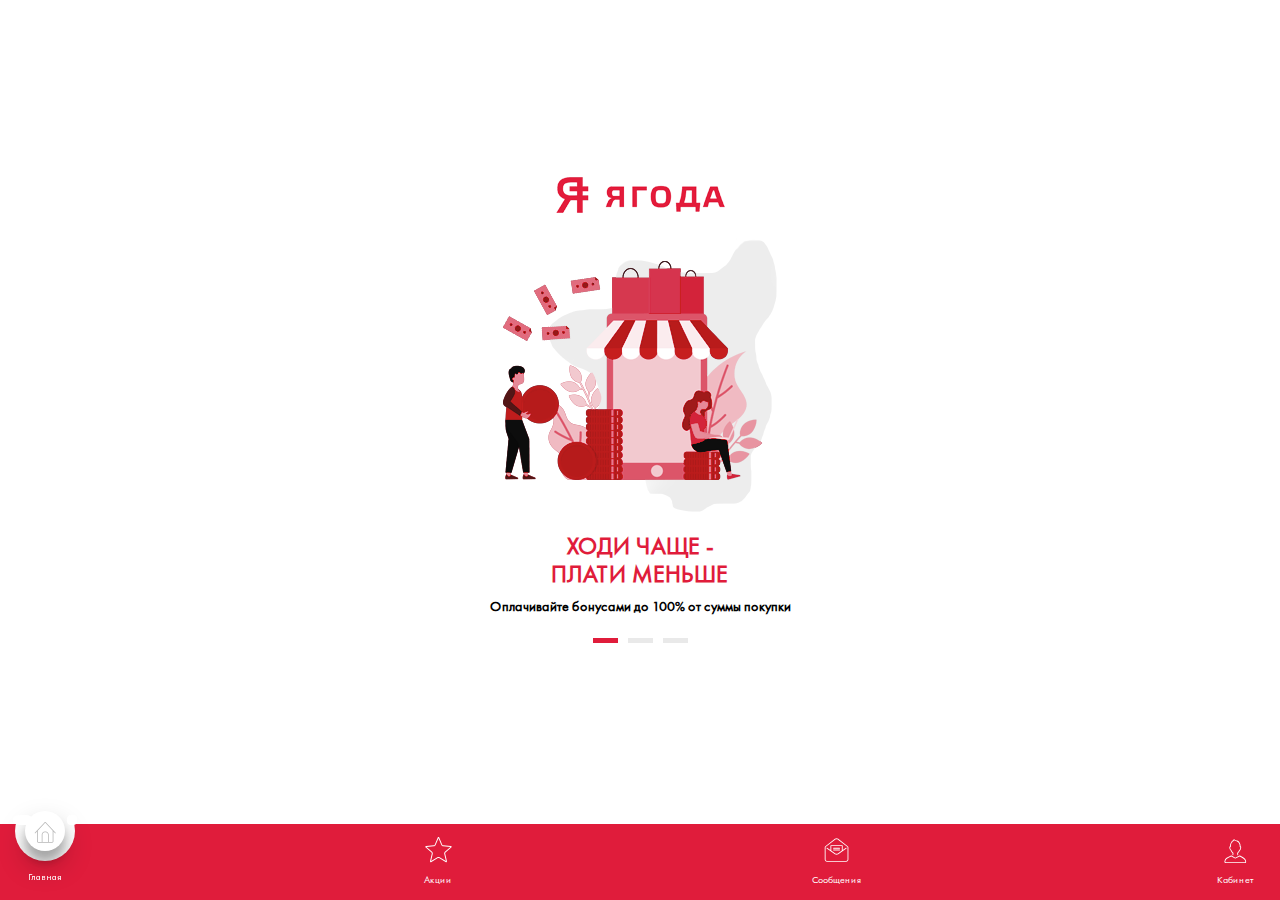
==== index.html @ 6a120810 "first" ====
<!DOCTYPE html>
<html xmlns="http://www.w3.org/1999/xhtml" xml:lang="en-us" lang="en-us">
    <head>
        <meta charset="utf-8">
        <title>Ягода</title>
        <meta content="IE=edge" http-equiv="x-ua-compatible">
        <meta content="width=device-width, initial-scale=1" name="viewport">
        <link href="css/normalize.css" type="text/css" rel="stylesheet" />  
        <!-- <link href="css/jquery.fancybox.min.css" type="text/css" rel="stylesheet" />  -->
        <!-- <link rel="stylesheet" href="css/animate.min.css"> -->
        <link type="text/css" rel="stylesheet" href="css/lightslider.min.css">
        <link href="styles.css" type="text/css" rel="stylesheet" /> 
        <link href="template_styles.css" type="text/css" rel="stylesheet" /> 
    </head>
    <body>
        <div class="wrapper">
            <div class="container">
                <!--Первые экраны-->
                <div class="first-screen">
                        <div class="logo">
                            <img src="images/logo.png" alt="">
                        </div>
                        <div class="first-screen__slider">
                            <ul id="lightSlider">
                                <li>
                                    <img src="images/back-first.png" alt="">
                                    <h3>Ходи чаще -<br>плати меньше</h3>
                                    <p>Оплачивайте бонусами до 100% от суммы покупки</p>
                                </li>
                                <li>
                                    <img src="images/back-second.png" alt="">
                                    <h3>Не имей 100 рублей, а имей 100 друзей</h3>
                                    <p>Рекомендуй Ягоду - получай бонусы</p>
                                </li>
                                <li>
                                    <img src="images/back-third.png" alt="">
                                    <h3>Будь в курсе</h3>
                                    <p>Узнавай о выгодных предложениях вовремя!</p>
                                    <a href="javascript:void(0);" class="btn">Включить уведомления</a>
                                </li>
                            </ul>
                        </div>
                </div>
                <!--Вход или регистрация-->
                <div class="intro">
                    <div class="logo">
                        <img src="images/logo.png" alt="">
                    </div>
                    <div class="main-pic">
                        <img src="images/background-main.png" alt="Ягода">
                    </div>
                    <div class="buttons">
                        <a href="javascript:void(0);" class="btn">Вход</a>
                        <a href="javascript:void(0);" class="btn btn--inverse btn-without-login">Продолжить без регистрации</a>
                    </div>
                </div>


                <div class="main-page">
                    <!--Главная-->
                    <div class="background"></div>
                    <!--Поиск-->
                    <div class="search">
                        <img src="temp/search.png" alt="">
                        <input type="text" placeholder="Поиск магазинов">
                    </div>
                    <!--Слайдер-->
                    <div class="slider">
                        <ul id="lightSlider2">
                            <li style="background: url('temp/slide.png'); background-size: cover; background-repeat: no-repeat;">
                                <h3>Заголовок слайда</h3>
                                <p>и небольшое описание и небольшое описание</p>
                            </li>
                            <li style="background: url('temp/slide.png'); background-size: cover; background-repeat: no-repeat;">
                                <h3>Заголовок слайда</h3>
                                <p>и небольшое описание и небольшое описание</p>
                            </li>
                            <li style="background: url('temp/slide.png'); background-size: cover; background-repeat: no-repeat;">
                                <h3>Заголовок слайда</h3>
                                <p>и небольшое описание и небольшое описание</p>
                            </li>
                            <li style="background: url('temp/slide.png'); background-size: cover; background-repeat: no-repeat;">
                                <h3>Заголовок слайда</h3>
                                <p>и небольшое описание и небольшое описание</p>
                            </li>
                            <li style="background: url('temp/slide.png'); background-size: cover; background-repeat: no-repeat;">
                                <h3>Заголовок слайда</h3>
                                <p>и небольшое описание и небольшое описание</p>
                            </li>
                            <li style="background: url('temp/slide.png'); background-size: cover; background-repeat: no-repeat;">
                                <h3>Заголовок слайда</h3>
                                <p>и небольшое описание и небольшое описание</p>
                            </li>
                        </ul>
                    </div>

                    <div class="links">
                        <ul>
                            <li class="active"><a href="">Все</a></li>
                            <li><a href="">Посещенные</a></li>
                        </ul>
                    </div>

                    <div class="content">
                        <div class="shop">
                            <div class="shop__wrap">
                                <div class="shop__left">
                                    <a href="" class="shop__logo">
                                        <img src="temp/samberi.png" alt="">
                                    </a>
                                    <div class="shop__bonus">
                                        <div class="shop__amount">
                                            <p><span>56</span> бонусов</p>
                                        </div>
                                    </div>
                                    <img src="images/top.png" alt="TOP" class="label">
                                </div>
                                <div class="shop__right">
                                    <div class="shop__discount">2,5%</div>
                                    <div class="shop__arrow"></div>
                                </div>
                            </div>
                            <!--Скрытое содержимое-->
                            <div class="shop__desc">
                                <p>Электроника, техника, IT</p>
                                <p>Повышенный кэшбек: до 20 окт. 2019<br>
                                Средний срок: начисляется 35 дней
                                </p>
                                <p>
                                    ДЛЯ ПОЛУЧЕНИЯ КЭШБЕКА:
                                    <br>
                                    - перейдите с карточкой партнера в интернет-магазине;<br>
                                    - совершите покупку и оплатите любым способом, доступным в магазине
                                </p>
                                <p>Отображение в истории кэшбека: в статусе "Ожидает" (около 1 часа после покупки).</p>
                                <a href="" class="shop__more">подробнее</a>
                            </div>
                        </div>
                        <div class="shop">
                            <div class="shop__wrap">
                                <div class="shop__left">
                                    <a href="" class="shop__logo">
                                        <img src="temp/samsung.png" alt="">
                                    </a>
                                    <div class="shop__bonus">
                                        <div class="shop__amount">
                                            <p><span>56</span> бонусов</p>
                                        </div>
                                    </div>
                                </div>
                                <div class="shop__right">
                                    <div class="shop__discount">7,2%</div>
                                    <div class="shop__arrow"></div>
                                </div>
                            </div>
                            <!--Скрытое содержимое-->
                            <div class="shop__desc">
                                <p>Электроника, техника, IT</p>
                                <p>Повышенный кэшбек: до 20 окт. 2019<br>
                                Средний срок: начисляется 35 дней
                                </p>
                                <p>
                                    ДЛЯ ПОЛУЧЕНИЯ КЭШБЕКА:
                                    <br>
                                    - перейдите с карточкой партнера в интернет-магазине;<br>
                                    - совершите покупку и оплатите любым способом, доступным в магазине
                                </p>
                                <p>Отображение в истории кэшбека: в статусе "Ожидает" (около 1 часа после покупки).</p>
                                <a href="" class="shop__more">подробнее</a>
                            </div>
                        </div>
                        <div class="shop">
                            <div class="shop__wrap">
                                <div class="shop__left">
                                    <a href="" class="shop__logo">
                                        <img src="temp/hookan.png" alt="">
                                    </a>
                                    <div class="shop__bonus">
                                        <div class="shop__amount">
                                            <p><span>56</span> бонусов</p>
                                        </div>
                                    </div>
                                </div>
                                <div class="shop__right">
                                    <div class="shop__discount">3,1%</div>
                                    <div class="shop__arrow"></div>
                                </div>
                            </div>
                            <!--Скрытое содержимое-->
                            <div class="shop__desc">
                                <p>Электроника, техника, IT</p>
                                <p>Повышенный кэшбек: до 20 окт. 2019<br>
                                Средний срок: начисляется 35 дней
                                </p>
                                <p>
                                    ДЛЯ ПОЛУЧЕНИЯ КЭШБЕКА:
                                    <br>
                                    - перейдите с карточкой партнера в интернет-магазине;<br>
                                    - совершите покупку и оплатите любым способом, доступным в магазине
                                </p>
                                <p>Отображение в истории кэшбека: в статусе "Ожидает" (около 1 часа после покупки).</p>
                                <a href="" class="shop__more">подробнее</a>
                            </div>
                        </div>
                        <div class="shop">
                            <div class="shop__wrap">
                                <div class="shop__left">
                                    <a href="" class="shop__logo">
                                        <img src="temp/zhuravlev.png" alt="">
                                    </a>
                                    <div class="shop__bonus">
                                        <div class="shop__amount">
                                            <p><span>56</span> бонусов</p>
                                        </div>
                                    </div>
                                </div>
                                <div class="shop__right">
                                    <div class="shop__discount">3,1%</div>
                                    <div class="shop__arrow"></div>
                                </div>
                            </div>
                            <!--Скрытое содержимое-->
                            <div class="shop__desc">
                                <p>Электроника, техника, IT</p>
                                <p>Повышенный кэшбек: до 20 окт. 2019<br>
                                Средний срок: начисляется 35 дней
                                </p>
                                <p>
                                    ДЛЯ ПОЛУЧЕНИЯ КЭШБЕКА:
                                    <br>
                                    - перейдите с карточкой партнера в интернет-магазине;<br>
                                    - совершите покупку и оплатите любым способом, доступным в магазине
                                </p>
                                <p>Отображение в истории кэшбека: в статусе "Ожидает" (около 1 часа после покупки).</p>
                                <a href="" class="shop__more">подробнее</a>
                            </div>
                        </div>
                        <div class="shop">
                            <div class="shop__wrap">
                                <div class="shop__left">
                                    <a href="" class="shop__logo">
                                        <img src="temp/lamoda.png" alt="">
                                    </a>
                                    <div class="shop__bonus">
                                        <div class="shop__amount">
                                            <p><span>56</span> бонусов</p>
                                        </div>
                                    </div>
                                </div>
                                <div class="shop__right">
                                    <div class="shop__discount">4,5%</div>
                                    <div class="shop__arrow"></div>
                                </div>
                            </div>
                            <!--Скрытое содержимое-->
                            <div class="shop__desc">
                                <p>Электроника, техника, IT</p>
                                <p>Повышенный кэшбек: до 20 окт. 2019<br>
                                Средний срок: начисляется 35 дней
                                </p>
                                <p>
                                    ДЛЯ ПОЛУЧЕНИЯ КЭШБЕКА:
                                    <br>
                                    - перейдите с карточкой партнера в интернет-магазине;<br>
                                    - совершите покупку и оплатите любым способом, доступным в магазине
                                </p>
                                <p>Отображение в истории кэшбека: в статусе "Ожидает" (около 1 часа после покупки).</p>
                                <a href="" class="shop__more">подробнее</a>
                            </div>
                        </div>
                        
                    </div>
                </div>
                


                <!--Меню-->
                <div class="menu">
                    <ul>
                        <li class="active">
                            <a href="index.html">
                                <svg class="menu__icon fil1" viewBox="-50 165 320 320">
                                        <style type="text/css">
                                            .fil0 {fill:#fff;}
                                            .fil1 {fill:#b7b7b7;}
                                        </style>
                                        <g>
                                            <path d="M191.74 321.45l0 116.71c0,2.3 -1.87,4.17 -4.16,4.17l-37.52 0 0 -79.2c0,-18.38 -14.96,-33.35 -33.35,-33.35l-8.33 0c-18.39,0 -33.35,14.97 -33.35,33.35l0 79.2 -37.51 0c-2.3,0 -4.17,-1.87 -4.17,-4.17l0 -116.71 -0.27 0 76.85 -82.76c1.42,-1.53 3.81,-1.53 5.23,0l76.85 82.76 -0.27 0zm-50.02 120.88l-58.35 0 0 -79.2c0,-13.79 11.22,-25.01 25.01,-25.01l8.33 0c13.8,0 25.01,11.22 25.01,25.01l0 79.2zm82.26 -98.71l-102.71 -110.6c-4.61,-4.97 -12.83,-4.97 -17.45,0l-102.7 110.6c-1.57,1.69 -1.47,4.33 0.21,5.89 1.69,1.57 4.33,1.47 5.89,-0.21l17.79 -19.16 0 108.02c0,6.9 5.61,12.51 12.51,12.51l150.06 0c6.89,0 12.5,-5.61 12.5,-12.51l0 -108.02 17.79 19.16c0.82,0.88 1.94,1.33 3.05,1.33 1.02,0 2.04,-0.37 2.84,-1.12 1.69,-1.56 1.78,-4.2 0.22,-5.89z"/>
                                        </g>
                                </svg>
                                <span>Главная</span>
                            </a>
                        </li>
                        <li>
                            <a href="actions.html">
                                <svg class="menu__icon fil0" viewBox="165 165 340 340">
                                    <style type="text/css">
                                        .fil0 {fill:#fff;}
                                        .fil1 {fill:#b7b7b7;}
                                    </style>
                                    <g>
                                        <path d="M237.32 317.5l47.5 41.01c4.61,3.97 7.13,11.74 5.74,17.67l-14.33 61.09 53.68 -32.5c5.07,-3.07 13.51,-3.07 18.58,0l53.68 32.5 -14.33 -61.09c-1.39,-5.93 1.13,-13.7 5.74,-17.67l47.5 -41.01 -62.53 -5.25c-6.07,-0.51 -12.67,-5.31 -15.03,-10.92l-24.32 -57.85 -24.32 57.85c-2.36,5.61 -8.96,10.41 -15.03,10.92l-62.53 5.25zm167.15 129.39c-1.67,0 -3.44,-0.56 -5.27,-1.67l-55.03 -33.32c-2.47,-1.5 -7.47,-1.5 -9.94,0l-55.03 33.32c-4.08,2.47 -8.1,2.08 -10.3,-0.69 -1.03,-1.31 -2.07,-3.69 -1.15,-7.62l14.69 -62.64c0.7,-2.96 -0.77,-7.47 -3.07,-9.46l-48.69 -42.03c-4.25,-3.66 -3.69,-7.16 -3.26,-8.5 0.43,-1.33 2.04,-4.48 7.63,-4.96l64.1 -5.38c3.03,-0.26 6.87,-3.04 8.05,-5.85l24.93 -59.3c2.17,-5.16 5.67,-5.72 7.07,-5.72 1.4,0 4.9,0.56 7.07,5.72l24.93 59.3c1.18,2.81 5.02,5.59 8.05,5.85l64.1 5.38c5.58,0.48 7.2,3.63 7.63,4.96 0.43,1.34 0.99,4.84 -3.26,8.5l-48.69 42.03c-2.3,1.99 -3.77,6.5 -3.07,9.47l14.68 62.63c0.93,3.93 -0.11,6.31 -1.15,7.62 -1.21,1.52 -2.99,2.36 -5.02,2.36z"/>
                                    </g>
                                </svg>
                                <span>Акции</span>
                            </a>
                        </li>
                        <li>
                            <a href="messages.html">
                                <svg class="menu__icon fil0" viewBox="380 140 380 380">
                                    <style type="text/css">
                                        .fil0 {fill:#fff;}
                                        .fil1 {fill:#b7b7b7;}
                                    </style>
                                    <g>
                                        <path d="M577.28 372.09c-6.2,4.23 -16.66,4.22 -22.85,0l-39.24 -26.75c0.37,-0.62 0.64,-1.32 0.64,-2.09l0 -41.69 100.04 0 0 41.69c0,0.77 0.27,1.47 0.65,2.09l-39.24 26.75zm77.93 -53.13l-31 21.14 0 -42.71c0,-2.3 -1.86,-4.16 -4.17,-4.16l-108.38 0c-2.3,0 -4.16,1.86 -4.16,4.16l0 42.71 -31 -21.14c-1.9,-1.29 -4.5,-0.81 -5.79,1.1 -1.3,1.9 -0.81,4.49 1.09,5.79l77.93 53.13c4.52,3.09 10.32,4.62 16.12,4.62 5.81,0 11.6,-1.54 16.13,-4.62l77.92 -53.13c1.91,-1.3 2.4,-3.89 1.1,-5.79 -1.29,-1.91 -3.88,-2.39 -5.79,-1.1zm14.85 111.82c0,6.9 -5.61,12.51 -12.5,12.51l-183.41 0c-6.9,0 -12.51,-5.61 -12.51,-12.51l0 -114.63c0,-2.12 1.51,-5.35 3.05,-6.53l90.49 -69.62c2.75,-2.11 6.64,-3.33 10.67,-3.33 4.04,0 7.93,1.22 10.68,3.33l90.45 69.57c1.55,1.2 3.08,4.46 3.08,6.58l0 114.63zm2 -127.81l-90.45 -69.58c-4.24,-3.26 -9.83,-5.05 -15.76,-5.05 -5.92,0 -11.51,1.79 -15.75,5.05l-90.49 69.61c-3.59,2.76 -6.3,8.41 -6.3,13.15l0 114.63c0,11.49 9.35,20.84 20.84,20.84l183.41 0c11.49,0 20.84,-9.35 20.84,-20.84l0 -114.63c0,-4.73 -2.73,-10.4 -6.34,-13.18zm-77.03 15.27l-58.36 0c-2.3,0 -4.16,1.86 -4.16,4.16 0,2.31 1.86,4.17 4.16,4.17l58.36 0c2.31,0 4.17,-1.86 4.17,-4.17 0,-2.3 -1.86,-4.16 -4.17,-4.16zm0 16.67l-58.36 0c-2.3,0 -4.16,1.87 -4.16,4.17 0,2.3 1.86,4.17 4.16,4.17l58.36 0c2.31,0 4.17,-1.87 4.17,-4.17 0,-2.3 -1.86,-4.17 -4.17,-4.17z"/>
                                    </g>
                                </svg>
                                <span>Сообщения</span>
                            </a>
                        </li>
                        <li>
                            <a href="personal-cabinet.html">
                                <svg class="menu__icon fil0" viewBox="600 130 380 380">
                                    <style type="text/css">
                                        .fil0 {fill:#fff;}
                                        .fil1 {fill:#b7b7b7;}
                                    </style>
                                    <g>
                                        <path d="M883.09 444.98c-1.03,0 -2.11,-0.04 -3.23,-0.08 -1.29,-0.04 -2.64,-0.09 -3.99,-0.09l-166.73 0c-1.01,0 -2.01,-0.02 -2.99,0 -0.9,0.02 -1.77,0 -2.62,0 -0.01,0 -0.02,0 -0.03,0 -1.14,0 -4.1,0.03 -5.39,-0.64 -0.26,-0.14 -0.68,-0.33 -0.75,-1.76 0.34,-1.54 1.58,-7.05 4.03,-16.53 2.44,-9.4 32.09,-26.21 53.33,-34.74l35.81 19.19c1.18,0.63 2.58,0.66 3.79,0.09l39.95 -19.28c23.47,10.53 47.31,27.23 49.65,34.9 3.56,11.69 3.74,13.38 3.74,16.52 0,1.91 0,2.42 -4.57,2.42zm8.81 -21.36c-4.37,-14.33 -39.65,-33.73 -56.04,-40.88 -1.12,-0.49 -2.39,-0.46 -3.48,0.07l-39.77 19.19 -35.65 -19.11c-1.07,-0.58 -2.34,-0.66 -3.48,-0.21 -14.28,5.55 -55.99,25.02 -60.16,41.11 -2.98,11.5 -4.16,17.13 -4.22,17.36 -0.05,0.28 -0.08,0.57 -0.08,0.86 0,5.65 2.84,8.32 5.22,9.56 3.52,1.83 7.72,1.68 12.06,1.6 0.93,-0.02 1.89,-0.04 2.84,-0.04l166.73 0c1.25,0 2.49,0.05 3.7,0.09 1.22,0.04 2.4,0.09 3.52,0.09 3.19,0 12.91,0 12.91,-10.75 0,-4.36 -0.41,-6.79 -4.1,-18.94zm-143.16 -89.84c2.25,5.61 4.82,9.63 7.51,13.86 0.77,1.2 1.54,2.41 2.32,3.68 2.71,4.43 5.45,7.75 8.5,10.27 -0.2,4.1 -0.72,9.14 -1.64,12.88 -0.55,2.23 0.82,4.49 3.05,5.04 2.23,0.54 4.5,-0.82 5.05,-3.05 1.24,-5.06 1.83,-11.98 1.96,-16.76 0.04,-1.41 -0.64,-2.73 -1.79,-3.54 -2.84,-1.96 -5.39,-4.88 -8.01,-9.18 -0.81,-1.32 -1.61,-2.57 -2.4,-3.81 -2.89,-4.53 -5.39,-8.45 -7.51,-14.33 -0.55,-1.53 -2.15,-2.62 -3.77,-2.75 -0.41,-0.04 -1.51,-0.69 -2.1,-1.77 -4.21,-7.7 -6.02,-19.48 -5.23,-21.89 0.11,-0.07 0.58,-0.23 1.6,-0.21 1.18,0.09 2.26,-0.41 3.07,-1.23 0.81,-0.82 1.25,-1.93 1.21,-3.08 -0.88,-23.87 7.92,-36.71 15.46,-43.27 1.39,-1.21 1.82,-3.17 1.06,-4.85 -0.05,-0.11 -0.1,-0.22 -0.16,-0.33 3.55,-2.38 9.53,-2.23 9.6,-2.21l0.23 -4.15 3.43 -2.36c-0.27,-0.63 0.28,-2.15 1.07,-3.54 2.36,1.97 5.53,3.39 8.48,4.21 8.57,2.36 14.78,4.8 18.63,6.49 17.77,7.03 27.44,25.26 26.52,50.02 -0.04,1.11 0.37,2.2 1.13,3.01 0.78,0.81 1.84,1.28 2.96,1.3 0.76,0.02 1.16,0.18 1.13,0.1 0.9,2.54 -0.9,14.34 -5.11,22.04 -0.6,1.08 -1.68,1.76 -2.09,1.82 -1.52,0.2 -2.8,1.24 -3.34,2.68 -2.15,5.81 -4.77,9.91 -7.55,14.25 -0.84,1.31 -1.69,2.65 -2.55,4.06 -2.53,4.14 -4.82,6.93 -7.23,8.79 -1.03,0.79 -1.63,2.02 -1.62,3.32 0.02,3.79 0.33,11.12 2.12,17.65 0.51,1.85 2.19,3.06 4.02,3.06 0.36,0 0.73,-0.04 1.1,-0.14 2.22,-0.61 3.53,-2.9 2.92,-5.12 -1.29,-4.74 -1.68,-10.22 -1.79,-13.57 2.61,-2.38 5.06,-5.5 7.6,-9.66 0.82,-1.36 1.64,-2.64 2.46,-3.91 2.6,-4.07 5.29,-8.27 7.6,-13.93 2.29,-1.04 4.37,-2.95 5.67,-5.32 4.85,-8.88 7.65,-23.15 5.66,-28.79 -0.81,-2.27 -2.45,-3.94 -4.7,-4.85 -0.04,-26.36 -11.78,-46.61 -31.69,-54.48 -3.96,-1.74 -10.58,-4.34 -19.62,-6.85 -3.98,-1.1 -5.89,-2.89 -6.09,-3.23 -0.18,-1.12 -0.81,-2.11 -1.74,-2.75 -0.93,-0.65 -2.08,-0.89 -3.19,-0.66 -3.64,0.72 -6.82,5.59 -8.07,8.69 -0.52,1.29 -0.85,2.54 -0.98,3.74 -5.52,0.78 -13.25,3.43 -15.39,11.2 -0.24,0.7 -0.32,1.46 -0.2,2.18 -7.22,8.07 -14.11,21.2 -14.14,41.94 -2.53,0.84 -4.36,2.58 -5.22,5.04 -2.01,5.63 0.79,19.89 5.65,28.78 1.39,2.53 3.67,4.51 6.15,5.47z"/>
                                    </g>
                                </svg>
                                <span>Кабинет</span>
                            </a>
                        </li>
                    </ul>
                </div>
            </div>
        </div>
        <script src="js/jquery-3.2.1.js"></script>
        <!-- <script src="js/jquery.fancybox.min.js"></script> -->
        <script src="js/main.js"></script>
        <script src="js/lightslider.min.js"></script>
        <script src="js/slider.js"></script>
        <!-- <script src="js/jquery.viewportchecker.min.js"></script> -->
    </body>
</html>
---- css/lightslider.min.css ----
/*! lightslider - v1.1.3 - 2015-04-14
* https://github.com/sachinchoolur/lightslider
* Copyright (c) 2015 Sachin N; Licensed MIT */.lSSlideWrapper,.lSSlideWrapper .lSFade{position:relative}.lSSlideWrapper .lSSlide,.lSSlideWrapper.usingCss .lSFade>*{-webkit-transition-timing-function:inherit!important;transition-timing-function:inherit!important;-webkit-transition-duration:inherit!important;transition-duration:inherit!important}.lSSlideOuter,.lSSlideOuter .lSPager.lSGallery{-khtml-user-select:none;-moz-user-select:none;-ms-user-select:none;-webkit-touch-callout:none;-webkit-user-select:none}.lSSlideOuter .lSPager.lSGallery:after,.lSSlideWrapper>.lightSlider:after{clear:both}.lSSlideOuter{overflow:hidden;user-select:none}.lightSlider:after,.lightSlider:before{content:" ";display:table}.lightSlider{overflow:hidden;margin:0}.lSSlideWrapper{max-width:100%;overflow:hidden}.lSSlideWrapper .lSSlide{-webkit-transform:translate(0,0);-ms-transform:translate(0,0);transform:translate(0,0);-webkit-transition:all 1s;-webkit-transition-property:-webkit-transform,height;-moz-transition-property:-moz-transform,height;transition-property:transform,height}.lSSlideWrapper .lSFade>*{position:absolute!important;top:0;left:0;z-index:9;margin-right:0;width:100%}.lSSlideWrapper.usingCss .lSFade>*{opacity:0;-webkit-transition-delay:0s;transition-delay:0s;-webkit-transition-property:opacity;transition-property:opacity}.lSSlideWrapper .lSFade>.active{z-index:10}.lSSlideWrapper.usingCss .lSFade>.active{opacity:1}.lSSlideOuter .lSPager.lSpg{margin:10px 0 0;padding:0;text-align:center}.lSSlideOuter .lSPager.lSpg>li{cursor:pointer;display:inline-block;padding:0 5px}.lSSlideOuter .lSPager.lSpg>li a{background-color:#222;border-radius:30px;display:inline-block;height:8px;overflow:hidden;text-indent:-999em;width:8px;position:relative;z-index:99;-webkit-transition:all .5s linear 0s;transition:all .5s linear 0s}.lSSlideOuter .lSPager.lSpg>li.active a,.lSSlideOuter .lSPager.lSpg>li:hover a{background-color:#428bca}.lSSlideOuter .media{opacity:.8}.lSSlideOuter .media.active{opacity:1}.lSSlideOuter .lSPager.lSGallery{list-style:none;padding-left:0;margin:0;overflow:hidden;transform:translate3d(0,0,0);-moz-transform:translate3d(0,0,0);-ms-transform:translate3d(0,0,0);-webkit-transform:translate3d(0,0,0);-o-transform:translate3d(0,0,0);-webkit-transition-property:-webkit-transform;-moz-transition-property:-moz-transform;user-select:none}.lSSlideOuter .lSPager.lSGallery li{overflow:hidden;-webkit-transition:border-radius .12s linear 0s .35s linear 0s;transition:border-radius .12s linear 0s .35s linear 0s}.lSSlideOuter .lSPager.lSGallery li.active,.lSSlideOuter .lSPager.lSGallery li:hover{border-radius:5px}.lSSlideOuter .lSPager.lSGallery img{display:block;height:auto;max-width:100%}.lSSlideOuter .lSPager.lSGallery:after,.lSSlideOuter .lSPager.lSGallery:before{content:" ";display:table}.lSAction>a{width:32px;display:block;top:50%;height:32px;background-image:url(../img/controls.png);cursor:pointer;position:absolute;z-index:99;margin-top:-16px;opacity:.5;-webkit-transition:opacity .35s linear 0s;transition:opacity .35s linear 0s}.lSAction>a:hover{opacity:1}.lSAction>.lSPrev{background-position:0 0;left:10px}.lSAction>.lSNext{background-position:-32px 0;right:10px}.lSAction>a.disabled{pointer-events:none}.cS-hidden{height:1px;opacity:0;filter:alpha(opacity=0);overflow:hidden}.lSSlideOuter.vertical{position:relative}.lSSlideOuter.vertical.noPager{padding-right:0!important}.lSSlideOuter.vertical .lSGallery{position:absolute!important;right:0;top:0}.lSSlideOuter.vertical .lightSlider>*{width:100%!important;max-width:none!important}.lSSlideOuter.vertical .lSAction>a{left:50%;margin-left:-14px;margin-top:0}.lSSlideOuter.vertical .lSAction>.lSNext{background-position:31px -31px;bottom:10px;top:auto}.lSSlideOuter.vertical .lSAction>.lSPrev{background-position:0 -31px;bottom:auto;top:10px}.lSSlideOuter.lSrtl{direction:rtl}.lSSlideOuter .lSPager,.lSSlideOuter .lightSlider{padding-left:0;list-style:none}.lSSlideOuter.lSrtl .lSPager,.lSSlideOuter.lSrtl .lightSlider{padding-right:0}.lSSlideOuter .lSGallery li,.lSSlideOuter .lightSlider>*{float:left}.lSSlideOuter.lSrtl .lSGallery li,.lSSlideOuter.lSrtl .lightSlider>*{float:right!important}@-webkit-keyframes rightEnd{0%,100%{left:0}50%{left:-15px}}@keyframes rightEnd{0%,100%{left:0}50%{left:-15px}}@-webkit-keyframes topEnd{0%,100%{top:0}50%{top:-15px}}@keyframes topEnd{0%,100%{top:0}50%{top:-15px}}@-webkit-keyframes leftEnd{0%,100%{left:0}50%{left:15px}}@keyframes leftEnd{0%,100%{left:0}50%{left:15px}}@-webkit-keyframes bottomEnd{0%,100%{bottom:0}50%{bottom:-15px}}@keyframes bottomEnd{0%,100%{bottom:0}50%{bottom:-15px}}.lSSlideOuter .rightEnd{-webkit-animation:rightEnd .3s;animation:rightEnd .3s;position:relative}.lSSlideOuter .leftEnd{-webkit-animation:leftEnd .3s;animation:leftEnd .3s;position:relative}.lSSlideOuter.vertical .rightEnd{-webkit-animation:topEnd .3s;animation:topEnd .3s;position:relative}.lSSlideOuter.vertical .leftEnd{-webkit-animation:bottomEnd .3s;animation:bottomEnd .3s;position:relative}.lSSlideOuter.lSrtl .rightEnd{-webkit-animation:leftEnd .3s;animation:leftEnd .3s;position:relative}.lSSlideOuter.lSrtl .leftEnd{-webkit-animation:rightEnd .3s;animation:rightEnd .3s;position:relative}.lightSlider.lsGrab>*{cursor:-webkit-grab;cursor:-moz-grab;cursor:-o-grab;cursor:-ms-grab;cursor:grab}.lightSlider.lsGrabbing>*{cursor:move;cursor:-webkit-grabbing;cursor:-moz-grabbing;cursor:-o-grabbing;cursor:-ms-grabbing;cursor:grabbing}
---- styles.css ----
body {
  font-size: 16px;
  color: #fff; }

@media screen and (max-width: 480px) {
  p {
    font-size: 12px; } }
---- template_styles.css ----
@font-face {
  font-family: FuturaPT;
  src: url("fonts/FuturaPT-Book.eot"), url("fonts/FuturaPT-Book.woff"); }

@font-face {
  font-family: FuturaPT-Light;
  src: url("fonts/FuturaPT-Light.eot"), url("fonts/FuturaPT-Light.woff"); }

body {
  font-family: FuturaPT;
  width: 100%;
  color: #000; }

a {
  text-decoration: none; }
  a:hover {
    cursor: pointer; }

ul {
  padding: 0;
  margin: 0;
  list-style: none; }

.container {
  max-width: 768px;
  margin: 0 auto;
  padding: 0 15px;
  -webkit-box-sizing: border-box;
  box-sizing: border-box; }
  @media screen and (max-width: 768px) {
    .container {
      max-width: 480px; } }

img {
  border: none; }

.content {
  padding-bottom: 100px; }

.first-screen {
  height: calc(100vh - 76px);
  display: -webkit-box;
  display: -ms-flexbox;
  display: flex;
  -webkit-box-orient: vertical;
  -webkit-box-direction: normal;
  -ms-flex-direction: column;
  flex-direction: column;
  -webkit-box-pack: center;
  -ms-flex-pack: center;
  justify-content: center;
  -webkit-box-align: center;
  -ms-flex-align: center;
  align-items: center;
  display: none; }
  .first-screen__slider {
    width: 100%; }
    .first-screen__slider li {
      display: -webkit-box;
      display: -ms-flexbox;
      display: flex;
      -webkit-box-orient: vertical;
      -webkit-box-direction: normal;
      -ms-flex-direction: column;
      flex-direction: column;
      -webkit-box-pack: center;
      -ms-flex-pack: center;
      justify-content: center;
      -webkit-box-align: center;
      -ms-flex-align: center;
      align-items: center; }
      .first-screen__slider li img {
        margin: 20px 0; }
    .first-screen__slider .btn {
      margin: 10px auto;
      display: block;
      width: 180px; }
    .first-screen__slider h3, .first-screen__slider p {
      text-align: center; }
    .first-screen__slider h3 {
      color: #e01c3b;
      text-transform: uppercase;
      font-size: 24px;
      width: 80%;
      margin: 0 auto; }
    .first-screen__slider p {
      font-size: 14px;
      font-weight: bold;
      width: 70%;
      margin: 10px auto; }

.logo {
  position: relative;
  z-index: 11; }

.intro {
  height: calc(100vh - 76px);
  display: -webkit-box;
  display: -ms-flexbox;
  display: flex;
  -webkit-box-orient: vertical;
  -webkit-box-direction: normal;
  -ms-flex-direction: column;
  flex-direction: column;
  -webkit-box-pack: center;
  -ms-flex-pack: center;
  justify-content: center;
  -webkit-box-align: center;
  -ms-flex-align: center;
  align-items: center;
  display: none; }

.main-pic img {
  z-index: 10;
  margin-top: -55px; }

.buttons {
  display: -webkit-box;
  display: -ms-flexbox;
  display: flex;
  -webkit-box-orient: vertical;
  -webkit-box-direction: normal;
  -ms-flex-direction: column;
  flex-direction: column;
  -webkit-box-align: center;
  -ms-flex-align: center;
  align-items: center;
  position: relative;
  z-index: 10;
  margin-top: 50px; }

.btn {
  background-color: #e01c3b;
  color: #fff;
  padding: 10px 0;
  -webkit-box-sizing: border-box;
  box-sizing: border-box;
  width: 140px;
  text-align: center;
  border-radius: 5px; }
  .btn--inverse {
    width: auto;
    background-color: transparent;
    color: #e01c3b;
    margin-top: 35px; }

.menu {
  position: fixed;
  bottom: 0;
  left: 0;
  right: 0;
  background-color: #e01c3b;
  padding: 5px 25px 15px 25px;
  -webkit-box-sizing: border-box;
  box-sizing: border-box;
  z-index: 20; }
  .menu ul {
    display: -webkit-box;
    display: -ms-flexbox;
    display: flex;
    -webkit-box-align: center;
    -ms-flex-align: center;
    align-items: center;
    -webkit-box-pack: justify;
    -ms-flex-pack: justify;
    justify-content: space-between; }
  .menu a {
    display: -webkit-box;
    display: -ms-flexbox;
    display: flex;
    -webkit-box-orient: vertical;
    -webkit-box-direction: normal;
    -ms-flex-direction: column;
    flex-direction: column;
    -webkit-box-align: center;
    -ms-flex-align: center;
    align-items: center;
    -webkit-box-pack: center;
    -ms-flex-pack: center;
    justify-content: center; }
    .menu a span {
      color: #fff;
      font-size: 10px;
      margin-top: 5px; }
  .menu__icon {
    width: 40px;
    height: 40px;
    display: -webkit-box;
    display: -ms-flexbox;
    display: flex;
    -webkit-box-align: center;
    -ms-flex-align: center;
    align-items: center;
    -webkit-box-pack: center;
    -ms-flex-pack: center;
    justify-content: center;
    -webkit-box-sizing: border-box;
    box-sizing: border-box; }
  .menu li {
    position: relative;
    z-index: 10; }
    .menu li.active a {
      position: relative; }
      .menu li.active a:before {
        content: "";
        width: 20px;
        height: 10px;
        background-color: #fff;
        position: absolute;
        z-index: 11;
        top: -16px;
        left: -12px;
        border-radius: 40%; }
      .menu li.active a:after {
        content: "";
        width: 10px;
        height: 10px;
        background-color: #fff;
        position: absolute;
        z-index: 11;
        top: -16px;
        right: -12px;
        border-radius: 40%; }
    .menu li.active .menu__icon {
      background-color: #fff;
      -webkit-box-shadow: 0 14px 28px rgba(0, 0, 0, 0.25), 0 10px 10px rgba(0, 0, 0, 0.22);
      box-shadow: 0 14px 28px rgba(0, 0, 0, 0.25), 0 10px 10px rgba(0, 0, 0, 0.22);
      padding: 5px;
      border-radius: 50%;
      position: relative;
      z-index: 10;
      margin-top: -20px; }
    .menu li.active span {
      margin-top: 20px;
      position: relative;
      z-index: 10; }
    .menu li.active:before {
      content: "";
      display: block;
      width: 60px;
      height: 60px;
      background-color: #fff;
      position: absolute;
      top: -30px;
      left: 50%;
      margin-left: -30px;
      border-radius: 50%; }

.main-page {
  display: none; }

.background {
  position: absolute;
  background-color: #e01c3b;
  height: 122px;
  top: 0;
  left: 0;
  right: 0; }
  .background--short {
    height: 85px; }

.search {
  position: relative;
  z-index: 10;
  padding: 20px 0;
  width: 100%;
  display: block; }

input {
  border: none;
  background-color: transparent;
  font-family: FuturaPT;
  color: #fff;
  width: 90%;
  margin-left: 10px; }

:-moz-placeholder {
  color: rgba(255, 255, 255, 0.7); }

:-ms-input-placeholder {
  color: rgba(255, 255, 255, 0.7); }

::-moz-placeholder {
  color: rgba(255, 255, 255, 0.7); }

::-webkit-input-placeholder {
  color: rgba(255, 255, 255, 0.7); }

:focus::-webkit-input-placeholder {
  color: transparent; }

:focus::-moz-placeholder {
  color: transparent; }

:focus:-moz-placeholder {
  color: transparent; }

:focus:-ms-input-placeholder {
  color: transparent; }

.slider {
  position: relative;
  width: 100%;
  -webkit-box-sizing: border-box;
  box-sizing: border-box;
  left: 0;
  right: 0; }
  .slider ul li {
    display: -webkit-box;
    display: -ms-flexbox;
    display: flex;
    -webkit-box-orient: vertical;
    -webkit-box-direction: normal;
    -ms-flex-direction: column;
    flex-direction: column;
    -webkit-box-pack: end;
    -ms-flex-pack: end;
    justify-content: flex-end;
    padding: 80px 15px 25px 15px;
    -webkit-box-sizing: border-box;
    box-sizing: border-box; }
  .slider h3 {
    margin: 0;
    text-transform: uppercase;
    color: #fff; }
  .slider p {
    margin: 5px 0;
    color: #fff; }

.lSSlideOuter .lSPager.lSpg > li a {
  background-color: #e9e9e9;
  width: 25px;
  border-radius: 0;
  height: 5px; }

.lSSlideOuter .lSPager.lSpg > li.active a {
  background-color: #e01c3b; }

.links {
  margin: 15px auto; }
  .links ul {
    display: -webkit-box;
    display: -ms-flexbox;
    display: flex;
    -webkit-box-align: center;
    -ms-flex-align: center;
    align-items: center;
    -ms-flex-pack: distribute;
    justify-content: space-around; }
    .links ul a {
      color: #a6a6a6;
      padding: 0 10px; }
    .links ul li.active {
      border-bottom: 2px solid #e01c3b; }
      .links ul li.active a {
        color: #000; }

.shop {
  -webkit-box-shadow: 0 0 30px rgba(166, 166, 166, 0.2);
  box-shadow: 0 0 30px rgba(166, 166, 166, 0.2);
  border-radius: 5px 5px 0 0;
  margin-top: 15px; }
  .shop__wrap {
    display: -webkit-box;
    display: -ms-flexbox;
    display: flex;
    -webkit-box-pack: justify;
    -ms-flex-pack: justify;
    justify-content: space-between;
    position: relative; }
  .shop__left {
    width: 75%;
    padding: 20px 30px 0px 10px;
    -webkit-box-sizing: border-box;
    box-sizing: border-box;
    position: relative; }
  .shop__right {
    -webkit-box-shadow: -5px 1px 30px rgba(166, 166, 166, 0.2);
    box-shadow: -5px 1px 30px rgba(166, 166, 166, 0.2);
    border-radius: 5px;
    width: 25%;
    -webkit-box-sizing: border-box;
    box-sizing: border-box;
    padding: 0 10px; }
  .shop__logo {
    border-bottom: 3px solid #f3f3f3;
    padding-bottom: 10px;
    text-align: center;
    height: 50px;
    display: -webkit-box;
    display: -ms-flexbox;
    display: flex;
    -webkit-box-pack: center;
    -ms-flex-pack: center;
    justify-content: center;
    -webkit-box-align: center;
    -ms-flex-align: center;
    align-items: center; }
  .shop__bonus {
    -webkit-box-shadow: 0 3px 10px rgba(166, 166, 166, 0.2);
    box-shadow: 0 3px 10px rgba(166, 166, 166, 0.2);
    margin-top: 5px;
    border-radius: 5px;
    width: 100px; }
  .shop__amount {
    display: -webkit-box;
    display: -ms-flexbox;
    display: flex;
    -webkit-box-align: center;
    -ms-flex-align: center;
    align-items: center;
    -webkit-box-pack: center;
    -ms-flex-pack: center;
    justify-content: center; }
    .shop__amount p {
      font-weight: bold;
      margin: 7px 0; }
      .shop__amount p span {
        color: #e01c3b; }
  .shop .label {
    position: absolute;
    bottom: 0;
    right: 0px; }
  .shop__discount {
    color: #e01c3b;
    padding: 25px 0;
    text-align: center;
    font-size: 26px;
    border-bottom: 3px solid #f3f3f3; }
  .shop__arrow {
    width: 24px;
    height: 24px;
    background: url("images/arrow.png") no-repeat;
    margin: 8px auto; }
    .shop__arrow.active {
      background-position: 0 -24px; }
  .shop__desc {
    border-top: 3px solid #f3f3f3;
    margin-top: 10px;
    display: none; }
    .shop__desc p {
      margin: 5px 0;
      font-size: 14px;
      font-weight: bold;
      padding-left: 10px; }
      .shop__desc p:first-child {
        color: #a6a6a6; }
  .shop__more {
    background-color: #e01c3b;
    padding: 8px 0;
    text-align: center;
    color: #fff;
    width: 100%;
    display: block;
    -webkit-box-sizing: border-box;
    box-sizing: border-box;
    border-radius: 0 0 5px 5px;
    border: 2px solid #e01c3b;
    -webkit-box-shadow: 0 0 5px rgba(0, 0, 0, 0.3);
    box-shadow: 0 0 5px rgba(0, 0, 0, 0.3);
    font-size: 14px; }

.block-title {
  position: relative;
  z-index: 10;
  padding: 15px 10px;
  border-radius: 8px; }
  .block-title h3, .block-title p {
    color: #fff;
    margin: 0; }
  .block-title h3 {
    text-transform: uppercase; }

.actions .shop {
  padding: 12px;
  -webkit-box-sizing: border-box;
  box-sizing: border-box;
  -webkit-box-shadow: 0px 5px 1px rgba(166, 166, 166, 0.1);
  box-shadow: 0px 5px 1px rgba(166, 166, 166, 0.1);
  position: relative;
  margin-top: 40px; }
  .actions .shop:first-child {
    margin-top: 20px; }
  .actions .shop:after {
    content: "";
    display: block;
    width: 135px;
    height: 2px;
    background-color: #dadada;
    position: absolute;
    bottom: -20px; }
  .actions .shop:last-child:after {
    display: none; }
  .actions .shop__wrap {
    -webkit-box-align: center;
    -ms-flex-align: center;
    align-items: center; }
  .actions .shop__logo {
    border-bottom: none;
    padding-bottom: 0;
    width: 40%; }
  .actions .shop__arrow {
    width: 8%;
    margin: 0; }
  .actions .shop__text {
    width: 47%; }
    .actions .shop__text p {
      font-size: 12px;
      font-weight: bold;
      width: 80%;
      text-align: center;
      margin: 10px auto; }
      .actions .shop__text p:first-child {
        font-size: 10px;
        color: #a6a6a6; }
  .actions .shop__desc {
    border-top: none;
    padding: 5px;
    -webkit-box-shadow: 0 -5px 10px rgba(243, 243, 243, 0.5);
    box-shadow: 0 -5px 10px rgba(243, 243, 243, 0.5); }
    .actions .shop__desc p:first-child {
      color: #000; }

.invite-friend {
  display: -webkit-box;
  display: -ms-flexbox;
  display: flex;
  -webkit-box-orient: vertical;
  -webkit-box-direction: normal;
  -ms-flex-direction: column;
  flex-direction: column;
  -webkit-box-align: center;
  -ms-flex-align: center;
  align-items: center;
  -webkit-box-pack: center;
  -ms-flex-pack: center;
  justify-content: center;
  height: calc(100vh - 180px);
  overflow: hidden; }
  .invite-friend .btn {
    margin-top: 50px; }
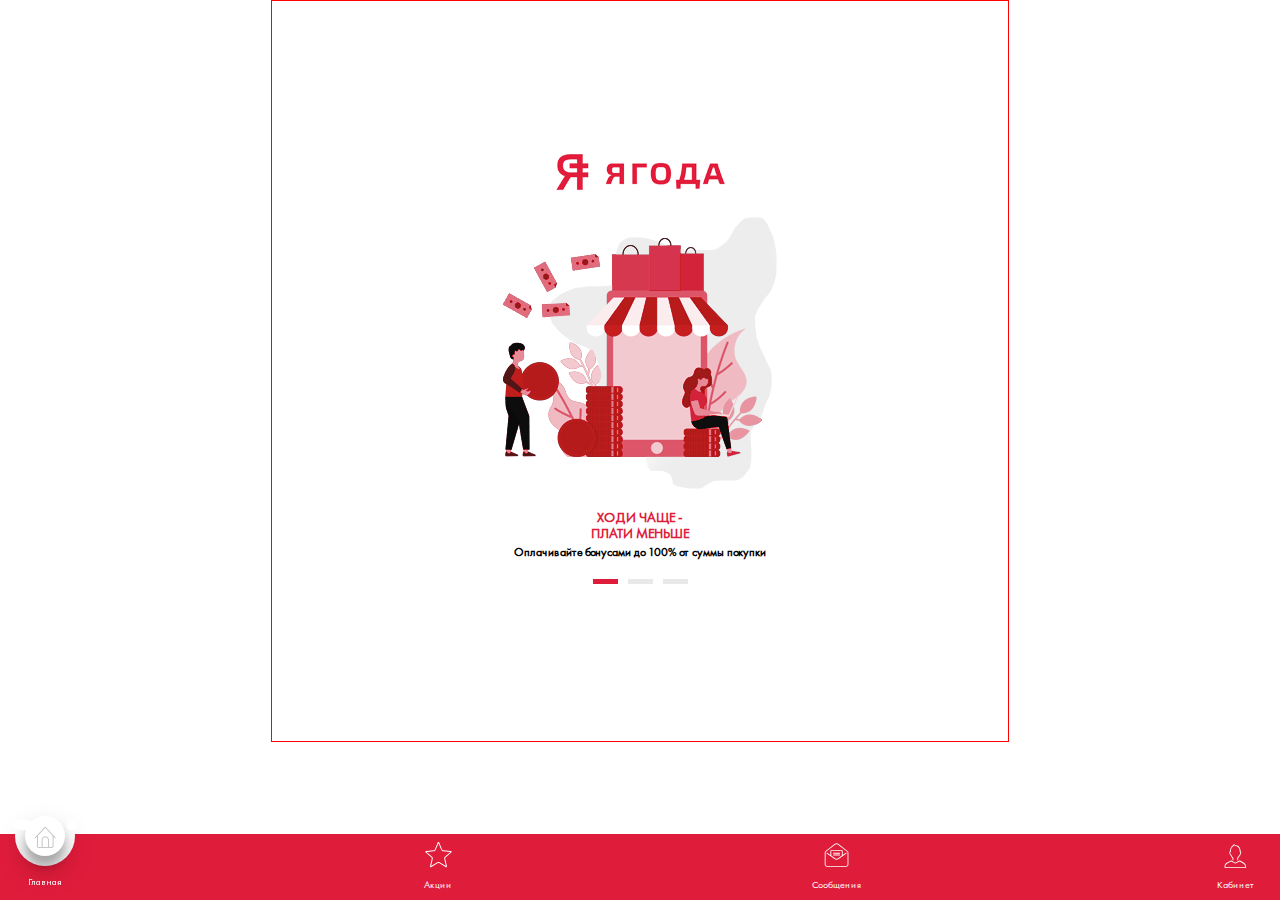
==== commit 33152b6d: "test" ====
--- a/index.html
+++ b/index.html
@@ -17,6 +17,7 @@
             <div class="container">
                 <!--Первые экраны-->
                 <div class="first-screen">
+                    <div class="first-screen__wrap">
                         <div class="logo">
                             <img src="images/logo.png" alt="">
                         </div>
@@ -40,6 +41,8 @@
                                 </li>
                             </ul>
                         </div>
+                    </div>
+                        
                 </div>
                 <!--Вход или регистрация-->
                 <div class="intro">
--- a/template_styles.css
+++ b/template_styles.css
@@ -38,10 +38,11 @@
   padding-bottom: 100px; }
 
 .first-screen {
-  height: calc(100vh - 76px);
+  height: calc(100vh - 160px);
   display: -webkit-box;
   display: -ms-flexbox;
   display: flex;
+  border: 1px solid red;
   -webkit-box-orient: vertical;
   -webkit-box-direction: normal;
   -ms-flex-direction: column;
@@ -53,6 +54,18 @@
   -ms-flex-align: center;
   align-items: center;
   display: none; }
+  .first-screen__wrap {
+    width: 100%;
+    display: -webkit-box;
+    display: -ms-flexbox;
+    display: flex;
+    -webkit-box-orient: vertical;
+    -webkit-box-direction: normal;
+    -ms-flex-direction: column;
+    flex-direction: column;
+    -webkit-box-align: center;
+    -ms-flex-align: center;
+    align-items: center; }
   .first-screen__slider {
     width: 100%; }
     .first-screen__slider li {
@@ -80,21 +93,20 @@
     .first-screen__slider h3 {
       color: #e01c3b;
       text-transform: uppercase;
-      font-size: 24px;
+      font-size: 14px;
       width: 80%;
       margin: 0 auto; }
     .first-screen__slider p {
-      font-size: 14px;
+      font-size: 12px;
       font-weight: bold;
       width: 70%;
-      margin: 10px auto; }
+      margin: 5px auto; }
 
 .logo {
   position: relative;
   z-index: 11; }
 
 .intro {
-  height: calc(100vh - 76px);
   display: -webkit-box;
   display: -ms-flexbox;
   display: flex;
@@ -150,7 +162,7 @@
   left: 0;
   right: 0;
   background-color: #e01c3b;
-  padding: 5px 25px 15px 25px;
+  padding: 0px 25px 10px 25px;
   -webkit-box-sizing: border-box;
   box-sizing: border-box;
   z-index: 20; }
@@ -265,6 +277,9 @@
   padding: 20px 0;
   width: 100%;
   display: block; }
+  .search span {
+    color: #fff;
+    margin-left: 10px; }
 
 input {
   border: none;
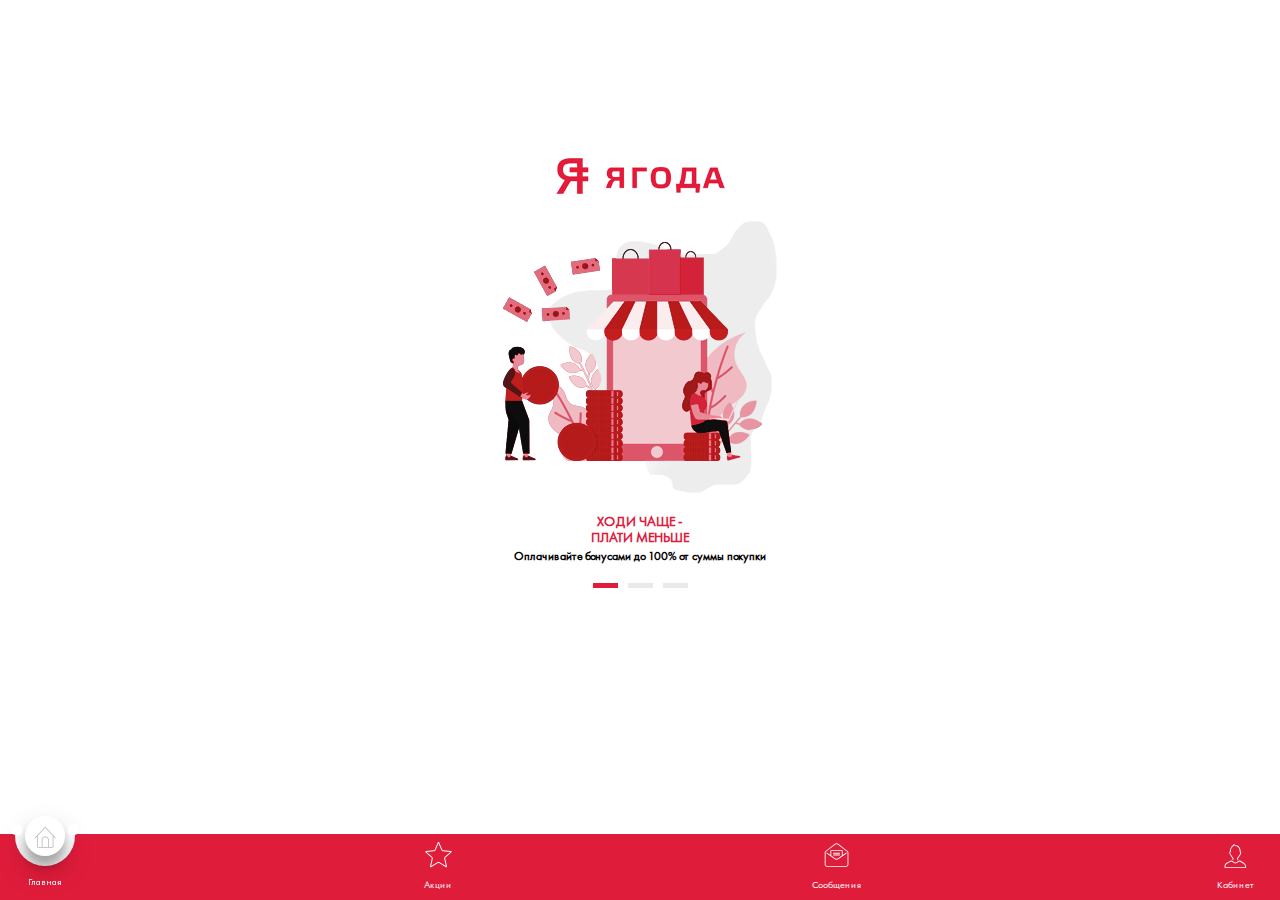
==== commit d4a87a27: "test" ====
--- a/index.html
+++ b/index.html
@@ -6,8 +6,6 @@
         <meta content="IE=edge" http-equiv="x-ua-compatible">
         <meta content="width=device-width, initial-scale=1" name="viewport">
         <link href="css/normalize.css" type="text/css" rel="stylesheet" />  
-        <!-- <link href="css/jquery.fancybox.min.css" type="text/css" rel="stylesheet" />  -->
-        <!-- <link rel="stylesheet" href="css/animate.min.css"> -->
         <link type="text/css" rel="stylesheet" href="css/lightslider.min.css">
         <link href="styles.css" type="text/css" rel="stylesheet" /> 
         <link href="template_styles.css" type="text/css" rel="stylesheet" /> 
@@ -53,7 +51,7 @@
                         <img src="images/background-main.png" alt="Ягода">
                     </div>
                     <div class="buttons">
-                        <a href="javascript:void(0);" class="btn">Вход</a>
+                        <a href="auth.html" class="btn">Вход</a>
                         <a href="javascript:void(0);" class="btn btn--inverse btn-without-login">Продолжить без регистрации</a>
                     </div>
                 </div>
@@ -108,13 +106,13 @@
                         <div class="shop">
                             <div class="shop__wrap">
                                 <div class="shop__left">
-                                    <a href="" class="shop__logo">
+                                    <a href="shop.html" class="shop__logo">
                                         <img src="temp/samberi.png" alt="">
                                     </a>
                                     <div class="shop__bonus">
-                                        <div class="shop__amount">
-                                            <p><span>56</span> бонусов</p>
-                                        </div>
+                                        <a href="shop.html" class="shop__amount">
+                                            <p><span>56</span> бонусов</p>
+                                        </a>
                                     </div>
                                     <img src="images/top.png" alt="TOP" class="label">
                                 </div>
@@ -136,19 +134,19 @@
                                     - совершите покупку и оплатите любым способом, доступным в магазине
                                 </p>
                                 <p>Отображение в истории кэшбека: в статусе "Ожидает" (около 1 часа после покупки).</p>
-                                <a href="" class="shop__more">подробнее</a>
-                            </div>
-                        </div>
-                        <div class="shop">
-                            <div class="shop__wrap">
-                                <div class="shop__left">
-                                    <a href="" class="shop__logo">
+                                <a href="shop.html" class="shop__more">подробнее</a>
+                            </div>
+                        </div>
+                        <div class="shop">
+                            <div class="shop__wrap">
+                                <div class="shop__left">
+                                    <a href="shop.html" class="shop__logo">
                                         <img src="temp/samsung.png" alt="">
                                     </a>
                                     <div class="shop__bonus">
-                                        <div class="shop__amount">
-                                            <p><span>56</span> бонусов</p>
-                                        </div>
+                                        <a href="shop.html" class="shop__amount">
+                                            <p><span>56</span> бонусов</p>
+                                        </a>
                                     </div>
                                 </div>
                                 <div class="shop__right">
@@ -169,19 +167,19 @@
                                     - совершите покупку и оплатите любым способом, доступным в магазине
                                 </p>
                                 <p>Отображение в истории кэшбека: в статусе "Ожидает" (около 1 часа после покупки).</p>
-                                <a href="" class="shop__more">подробнее</a>
-                            </div>
-                        </div>
-                        <div class="shop">
-                            <div class="shop__wrap">
-                                <div class="shop__left">
-                                    <a href="" class="shop__logo">
+                                <a href="shop.html" class="shop__more">подробнее</a>
+                            </div>
+                        </div>
+                        <div class="shop">
+                            <div class="shop__wrap">
+                                <div class="shop__left">
+                                    <a href="shop.html" class="shop__logo">
                                         <img src="temp/hookan.png" alt="">
                                     </a>
                                     <div class="shop__bonus">
-                                        <div class="shop__amount">
-                                            <p><span>56</span> бонусов</p>
-                                        </div>
+                                        <a href="shop.html" class="shop__amount">
+                                            <p><span>56</span> бонусов</p>
+                                        </a>
                                     </div>
                                 </div>
                                 <div class="shop__right">
@@ -202,19 +200,19 @@
                                     - совершите покупку и оплатите любым способом, доступным в магазине
                                 </p>
                                 <p>Отображение в истории кэшбека: в статусе "Ожидает" (около 1 часа после покупки).</p>
-                                <a href="" class="shop__more">подробнее</a>
-                            </div>
-                        </div>
-                        <div class="shop">
-                            <div class="shop__wrap">
-                                <div class="shop__left">
-                                    <a href="" class="shop__logo">
+                                <a href="shop.html" class="shop__more">подробнее</a>
+                            </div>
+                        </div>
+                        <div class="shop">
+                            <div class="shop__wrap">
+                                <div class="shop__left">
+                                    <a href="shop.html" class="shop__logo">
                                         <img src="temp/zhuravlev.png" alt="">
                                     </a>
                                     <div class="shop__bonus">
-                                        <div class="shop__amount">
-                                            <p><span>56</span> бонусов</p>
-                                        </div>
+                                        <a href="shop.html" class="shop__amount">
+                                            <p><span>56</span> бонусов</p>
+                                        </a>
                                     </div>
                                 </div>
                                 <div class="shop__right">
@@ -235,19 +233,19 @@
                                     - совершите покупку и оплатите любым способом, доступным в магазине
                                 </p>
                                 <p>Отображение в истории кэшбека: в статусе "Ожидает" (около 1 часа после покупки).</p>
-                                <a href="" class="shop__more">подробнее</a>
-                            </div>
-                        </div>
-                        <div class="shop">
-                            <div class="shop__wrap">
-                                <div class="shop__left">
-                                    <a href="" class="shop__logo">
+                                <a href="shop.html" class="shop__more">подробнее</a>
+                            </div>
+                        </div>
+                        <div class="shop">
+                            <div class="shop__wrap">
+                                <div class="shop__left">
+                                    <a href="shop.html" class="shop__logo">
                                         <img src="temp/lamoda.png" alt="">
                                     </a>
                                     <div class="shop__bonus">
-                                        <div class="shop__amount">
-                                            <p><span>56</span> бонусов</p>
-                                        </div>
+                                        <a href="shop.html" class="shop__amount">
+                                            <p><span>56</span> бонусов</p>
+                                        </a>
                                     </div>
                                 </div>
                                 <div class="shop__right">
@@ -268,7 +266,7 @@
                                     - совершите покупку и оплатите любым способом, доступным в магазине
                                 </p>
                                 <p>Отображение в истории кэшбека: в статусе "Ожидает" (около 1 часа после покупки).</p>
-                                <a href="" class="shop__more">подробнее</a>
+                                <a href="shop.html" class="shop__more">подробнее</a>
                             </div>
                         </div>
                         
@@ -341,10 +339,8 @@
             </div>
         </div>
         <script src="js/jquery-3.2.1.js"></script>
-        <!-- <script src="js/jquery.fancybox.min.js"></script> -->
         <script src="js/main.js"></script>
         <script src="js/lightslider.min.js"></script>
         <script src="js/slider.js"></script>
-        <!-- <script src="js/jquery.viewportchecker.min.js"></script> -->
     </body>
 </html>--- a/styles.css
+++ b/styles.css
@@ -1,7 +1,369 @@
 body {
+  font-size: 16px; }
+
+.first-screen__slider h3 {
+  color: #e01c3b;
+  font-size: 14px; }
+
+.first-screen__slider p {
+  font-size: 12px; }
+
+.btn {
+  background-color: #e01c3b;
+  color: #fff; }
+  .btn--inverse {
+    background-color: transparent;
+    color: #e01c3b; }
+
+.menu {
+  background-color: #e01c3b; }
+  .menu a span {
+    color: #fff;
+    font-size: 10px; }
+
+.background {
+  background-color: #e01c3b; }
+
+.search span {
+  color: rgba(255, 255, 255, 0.6); }
+
+input {
+  color: #fff; }
+
+:-moz-placeholder {
+  color: rgba(255, 255, 255, 0.7); }
+
+:-ms-input-placeholder {
+  color: rgba(255, 255, 255, 0.7); }
+
+::-moz-placeholder {
+  color: rgba(255, 255, 255, 0.7); }
+
+::-webkit-input-placeholder {
+  color: rgba(255, 255, 255, 0.7); }
+
+:focus::-webkit-input-placeholder {
+  color: transparent; }
+
+:focus::-moz-placeholder {
+  color: transparent; }
+
+:focus:-moz-placeholder {
+  color: transparent; }
+
+:focus:-ms-input-placeholder {
+  color: transparent; }
+
+.slider h3, .slider p {
+  color: #fff; }
+
+.links ul a {
+  color: #a6a6a6; }
+
+.links ul li.active {
+  border-bottom: 2px solid #e01c3b; }
+  .links ul li.active a {
+    color: #000; }
+
+.shop__amount {
+  color: #000; }
+  .shop__amount p span {
+    color: #e01c3b; }
+
+.shop__discount {
+  color: #e01c3b;
+  font-size: 26px;
+  border-bottom: 3px solid #f3f3f3; }
+
+.shop__desc p {
+  font-size: 14px; }
+  .shop__desc p:first-child {
+    color: #a6a6a6; }
+
+.shop__more {
+  background-color: #e01c3b;
+  color: #fff;
+  border: 2px solid #e01c3b;
+  font-size: 14px; }
+
+.actions .shop__text p {
+  font-size: 12px; }
+  .actions .shop__text p:first-child {
+    font-size: 10px;
+    color: #a6a6a6; }
+
+.actions .shop__desc p:first-child {
+  color: #000; }
+
+.addresses__phone span {
+  color: #a6a6a6;
+  font-size: 14px; }
+
+.addresses ul li p:first-child {
+  font-weight: bold;
+  font-size: 13px; }
+
+.addresses ul li p:last-child {
+  color: #e01c3b;
+  font-weight: bold;
+  font-size: 12px; }
+
+.profile__desc p {
+  font-size: 15px; }
+
+.profile__desc a {
+  color: #000;
+  font-size: 15px; }
+
+.profile__links li a {
+  color: #000; }
+
+.code {
+  background-color: #f6f6f6; }
+
+.registration p {
   font-size: 16px;
-  color: #fff; }
-
-@media screen and (max-width: 480px) {
-  p {
-    font-size: 12px; } }
+  color: #a6a6a6; }
+
+.registration input {
+  background-color: transparent;
+  color: #a6a6a6; }
+
+.registration :-moz-placeholder {
+  color: rgba(136, 136, 136, 0.7);
+  font-weight: bold; }
+
+.registration :-ms-input-placeholder {
+  color: rgba(136, 136, 136, 0.7);
+  font-weight: bold; }
+
+.registration ::-moz-placeholder {
+  color: rgba(136, 136, 136, 0.7);
+  font-weight: bold; }
+
+.registration ::-webkit-input-placeholder {
+  color: rgba(136, 136, 136, 0.7);
+  font-weight: bold; }
+
+.registration .btn {
+  background-color: #e01c3b;
+  color: #fff; }
+
+.confirm p {
+  color: #000; }
+
+.confirm input {
+  color: #e01c3b;
+  font-size: 32px; }
+
+.confirm :-moz-placeholder {
+  color: #000;
+  font-weight: bold; }
+
+.confirm :-ms-input-placeholder {
+  color: #000;
+  font-weight: bold; }
+
+.confirm ::-moz-placeholder {
+  color: #000;
+  font-weight: bold; }
+
+.confirm ::-webkit-input-placeholder {
+  color: #e01c3b;
+  font-weight: bold; }
+
+.confirm :focus::-webkit-input-placeholder {
+  color: transparent; }
+
+.confirm :focus::-moz-placeholder {
+  color: transparent; }
+
+.confirm :focus:-moz-placeholder {
+  color: transparent; }
+
+.confirm :focus:-ms-input-placeholder {
+  color: transparent; }
+
+.confirm p {
+  color: #a6a6a6;
+  font-size: 14px; }
+
+.status__list li p {
+  font-size: 16px; }
+  .status__list li p:last-child {
+    font-size: 14px; }
+
+.status__list li.active p, .status__list li.active div {
+  color: #e01c3b; }
+
+.status__list li.active p:last-child {
+  font-weight: bold;
+  color: #000; }
+  .status__list li.active p:last-child span:first-child {
+    color: #e01c3b; }
+
+.status__list li.active:before {
+  background-color: #e01c3b; }
+
+.result p {
+  color: #000;
+  font-size: 16px; }
+
+.result div span {
+  font-size: 18px; }
+
+.result div p {
+  color: #000;
+  font-size: 15px; }
+
+.messages .shop__text p {
+  font-size: 14px; }
+  .messages .shop__text p:first-child {
+    color: #a6a6a6; }
+
+.messages .shop__time {
+  color: #a6a6a6;
+  font-size: 14px; }
+
+.messages .shop__number {
+  background-color: #e01c3b;
+  color: #fff; }
+
+.shop-card__desc h3 {
+  font-size: 24px; }
+
+.shop-card__desc p {
+  color: #a6a6a6; }
+
+.shop-card__contacts p {
+  font-size: 14px; }
+
+.shop-card__contacts a {
+  color: #a6a6a6; }
+
+.shop-card__schedule p, .shop-card__schedule a {
+  font-size: 15px; }
+
+.shop-card__schedule p {
+  color: green; }
+
+.shop-card__schedule a {
+  color: #000; }
+
+.shop-card__bonus {
+  color: #000; }
+
+.shop-card__share {
+  color: #000; }
+
+.transactions p {
+  color: #a6a6a6;
+  font-size: 16px; }
+
+.transactions li a p {
+  color: #000; }
+  .transactions li a p span {
+    color: #e01c3b; }
+
+.transactions__date {
+  color: #a6a6a6; }
+
+.share-bonus h3 {
+  color: #fff; }
+
+.share-bonus__wrap input {
+  color: #000; }
+
+.share-bonus__wrap :-moz-placeholder {
+  color: #a6a6a6; }
+
+.share-bonus__wrap :-ms-input-placeholder {
+  color: #a6a6a6; }
+
+.share-bonus__wrap ::-moz-placeholder {
+  color: #a6a6a6; }
+
+.share-bonus__wrap ::-webkit-input-placeholder {
+  color: #a6a6a6; }
+
+.share-bonus__wrap :focus::-webkit-input-placeholder {
+  color: transparent; }
+
+.share-bonus__wrap :focus::-moz-placeholder {
+  color: transparent; }
+
+.share-bonus__wrap :focus:-moz-placeholder {
+  color: transparent; }
+
+.share-bonus__wrap :focus:-ms-input-placeholder {
+  color: transparent; }
+
+.share-bonus__wrap .btn {
+  color: #fff; }
+
+.transaction-more p {
+  font-size: 16px; }
+
+.transaction-more__date {
+  color: #a6a6a6; }
+
+.transaction-more ul li {
+  color: #a6a6a6; }
+
+.shop-card__buttons p {
+  background-color: #fff;
+  font-size: 16px; }
+  .shop-card__buttons p span {
+    color: #e01c3b; }
+
+.review h3 {
+  color: #fff; }
+
+.review textarea {
+  color: #000;
+  font-size: 14px;
+  background-color: #fff; }
+
+.review :-moz-placeholder {
+  color: #a6a6a6; }
+
+.review :-ms-input-placeholder {
+  color: #a6a6a6; }
+
+.review ::-moz-placeholder {
+  color: #a6a6a6; }
+
+.review ::-webkit-input-placeholder {
+  color: #a6a6a6; }
+
+.review :focus::-webkit-input-placeholder {
+  color: transparent; }
+
+.review :focus::-moz-placeholder {
+  color: transparent; }
+
+.review :focus:-moz-placeholder {
+  color: transparent; }
+
+.review :focus:-ms-input-placeholder {
+  color: transparent; }
+
+.review__rating legend {
+  color: #fff;
+  font-size: 12px; }
+
+.chat__item.from p {
+  background-color: #fff;
+  font-size: 14px; }
+
+.chat__item.to p {
+  background-color: #e01c3b;
+  font-size: 14px;
+  color: #fff; }
+
+.chat__time {
+  font-size: 12px;
+  color: #a6a6a6; }
+
+.chat__day {
+  color: #a6a6a6; }
--- a/template_styles.css
+++ b/template_styles.css
@@ -35,14 +35,14 @@
   border: none; }
 
 .content {
-  padding-bottom: 100px; }
+  padding-bottom: 100px;
+  position: relative; }
 
 .first-screen {
-  height: calc(100vh - 160px);
-  display: -webkit-box;
-  display: -ms-flexbox;
-  display: flex;
-  border: 1px solid red;
+  height: calc(100vh - 150px);
+  display: -webkit-box;
+  display: -ms-flexbox;
+  display: flex;
   -webkit-box-orient: vertical;
   -webkit-box-direction: normal;
   -ms-flex-direction: column;
@@ -91,13 +91,10 @@
     .first-screen__slider h3, .first-screen__slider p {
       text-align: center; }
     .first-screen__slider h3 {
-      color: #e01c3b;
       text-transform: uppercase;
-      font-size: 14px;
       width: 80%;
       margin: 0 auto; }
     .first-screen__slider p {
-      font-size: 12px;
       font-weight: bold;
       width: 70%;
       margin: 5px auto; }
@@ -107,6 +104,7 @@
   z-index: 11; }
 
 .intro {
+  height: calc(100vh - 150px);
   display: -webkit-box;
   display: -ms-flexbox;
   display: flex;
@@ -121,6 +119,10 @@
   -ms-flex-align: center;
   align-items: center;
   display: none; }
+  .intro--registration {
+    display: -webkit-box;
+    display: -ms-flexbox;
+    display: flex; }
 
 .main-pic img {
   z-index: 10;
@@ -139,11 +141,9 @@
   align-items: center;
   position: relative;
   z-index: 10;
-  margin-top: 50px; }
+  margin-top: 10px; }
 
 .btn {
-  background-color: #e01c3b;
-  color: #fff;
   padding: 10px 0;
   -webkit-box-sizing: border-box;
   box-sizing: border-box;
@@ -152,16 +152,13 @@
   border-radius: 5px; }
   .btn--inverse {
     width: auto;
-    background-color: transparent;
-    color: #e01c3b;
-    margin-top: 35px; }
+    margin-top: 0; }
 
 .menu {
   position: fixed;
   bottom: 0;
   left: 0;
   right: 0;
-  background-color: #e01c3b;
   padding: 0px 25px 10px 25px;
   -webkit-box-sizing: border-box;
   box-sizing: border-box;
@@ -191,8 +188,6 @@
     -ms-flex-pack: center;
     justify-content: center; }
     .menu a span {
-      color: #fff;
-      font-size: 10px;
       margin-top: 5px; }
   .menu__icon {
     width: 40px;
@@ -215,13 +210,13 @@
       position: relative; }
       .menu li.active a:before {
         content: "";
-        width: 20px;
+        width: 10px;
         height: 10px;
         background-color: #fff;
         position: absolute;
         z-index: 11;
-        top: -16px;
-        left: -12px;
+        top: -11px;
+        left: -13px;
         border-radius: 40%; }
       .menu li.active a:after {
         content: "";
@@ -230,9 +225,13 @@
         background-color: #fff;
         position: absolute;
         z-index: 11;
-        top: -16px;
-        right: -12px;
+        top: -11px;
+        right: -13px;
         border-radius: 40%; }
+    .menu li.active.message-icon a:before {
+      left: -10px; }
+    .menu li.active.message-icon a:after {
+      right: -10px; }
     .menu li.active .menu__icon {
       background-color: #fff;
       -webkit-box-shadow: 0 14px 28px rgba(0, 0, 0, 0.25), 0 10px 10px rgba(0, 0, 0, 0.22);
@@ -263,7 +262,6 @@
 
 .background {
   position: absolute;
-  background-color: #e01c3b;
   height: 122px;
   top: 0;
   left: 0;
@@ -276,42 +274,22 @@
   z-index: 10;
   padding: 20px 0;
   width: 100%;
-  display: block; }
+  display: -webkit-box;
+  display: -ms-flexbox;
+  display: flex;
+  -webkit-box-align: center;
+  -ms-flex-align: center;
+  align-items: center; }
   .search span {
-    color: #fff;
     margin-left: 10px; }
+  .search input {
+    width: 90%; }
 
 input {
   border: none;
   background-color: transparent;
   font-family: FuturaPT;
-  color: #fff;
-  width: 90%;
   margin-left: 10px; }
-
-:-moz-placeholder {
-  color: rgba(255, 255, 255, 0.7); }
-
-:-ms-input-placeholder {
-  color: rgba(255, 255, 255, 0.7); }
-
-::-moz-placeholder {
-  color: rgba(255, 255, 255, 0.7); }
-
-::-webkit-input-placeholder {
-  color: rgba(255, 255, 255, 0.7); }
-
-:focus::-webkit-input-placeholder {
-  color: transparent; }
-
-:focus::-moz-placeholder {
-  color: transparent; }
-
-:focus:-moz-placeholder {
-  color: transparent; }
-
-:focus:-ms-input-placeholder {
-  color: transparent; }
 
 .slider {
   position: relative;
@@ -336,11 +314,9 @@
     box-sizing: border-box; }
   .slider h3 {
     margin: 0;
-    text-transform: uppercase;
-    color: #fff; }
+    text-transform: uppercase; }
   .slider p {
-    margin: 5px 0;
-    color: #fff; }
+    margin: 5px 0; }
 
 .lSSlideOuter .lSPager.lSpg > li a {
   background-color: #e9e9e9;
@@ -363,12 +339,7 @@
     -ms-flex-pack: distribute;
     justify-content: space-around; }
     .links ul a {
-      color: #a6a6a6;
       padding: 0 10px; }
-    .links ul li.active {
-      border-bottom: 2px solid #e01c3b; }
-      .links ul li.active a {
-        color: #000; }
 
 .shop {
   -webkit-box-shadow: 0 0 30px rgba(166, 166, 166, 0.2);
@@ -430,18 +401,13 @@
     .shop__amount p {
       font-weight: bold;
       margin: 7px 0; }
-      .shop__amount p span {
-        color: #e01c3b; }
   .shop .label {
     position: absolute;
     bottom: 0;
     right: 0px; }
   .shop__discount {
-    color: #e01c3b;
     padding: 25px 0;
-    text-align: center;
-    font-size: 26px;
-    border-bottom: 3px solid #f3f3f3; }
+    text-align: center; }
   .shop__arrow {
     width: 24px;
     height: 24px;
@@ -449,37 +415,39 @@
     margin: 8px auto; }
     .shop__arrow.active {
       background-position: 0 -24px; }
+    .shop__arrow--bonus {
+      width: 24px;
+      height: 24px;
+      background: url("images/arrow.png") no-repeat;
+      margin: 8px auto; }
+      .shop__arrow--bonus.active {
+        background-position: 0 -24px; }
   .shop__desc {
     border-top: 3px solid #f3f3f3;
     margin-top: 10px;
     display: none; }
     .shop__desc p {
       margin: 5px 0;
-      font-size: 14px;
       font-weight: bold;
       padding-left: 10px; }
-      .shop__desc p:first-child {
-        color: #a6a6a6; }
   .shop__more {
-    background-color: #e01c3b;
     padding: 8px 0;
     text-align: center;
-    color: #fff;
     width: 100%;
     display: block;
     -webkit-box-sizing: border-box;
     box-sizing: border-box;
     border-radius: 0 0 5px 5px;
-    border: 2px solid #e01c3b;
     -webkit-box-shadow: 0 0 5px rgba(0, 0, 0, 0.3);
-    box-shadow: 0 0 5px rgba(0, 0, 0, 0.3);
-    font-size: 14px; }
+    box-shadow: 0 0 5px rgba(0, 0, 0, 0.3); }
 
 .block-title {
   position: relative;
   z-index: 10;
   padding: 15px 10px;
   border-radius: 8px; }
+  .block-title--center {
+    text-align: center; }
   .block-title h3, .block-title p {
     color: #fff;
     margin: 0; }
@@ -490,8 +458,8 @@
   padding: 12px;
   -webkit-box-sizing: border-box;
   box-sizing: border-box;
-  -webkit-box-shadow: 0px 5px 1px rgba(166, 166, 166, 0.1);
-  box-shadow: 0px 5px 1px rgba(166, 166, 166, 0.1);
+  -webkit-box-shadow: 0 0 30px rgba(166, 166, 166, 0.2);
+  box-shadow: 0 0 30px rgba(166, 166, 166, 0.2);
   position: relative;
   margin-top: 40px; }
   .actions .shop:first-child {
@@ -520,21 +488,15 @@
   .actions .shop__text {
     width: 47%; }
     .actions .shop__text p {
-      font-size: 12px;
       font-weight: bold;
       width: 80%;
       text-align: center;
       margin: 10px auto; }
-      .actions .shop__text p:first-child {
-        font-size: 10px;
-        color: #a6a6a6; }
   .actions .shop__desc {
     border-top: none;
     padding: 5px;
     -webkit-box-shadow: 0 -5px 10px rgba(243, 243, 243, 0.5);
     box-shadow: 0 -5px 10px rgba(243, 243, 243, 0.5); }
-    .actions .shop__desc p:first-child {
-      color: #000; }
 
 .invite-friend {
   display: -webkit-box;
@@ -550,7 +512,947 @@
   -webkit-box-pack: center;
   -ms-flex-pack: center;
   justify-content: center;
-  height: calc(100vh - 180px);
+  height: calc(100vh - 240px);
   overflow: hidden; }
   .invite-friend .btn {
-    margin-top: 50px; }
+    margin-top: 25px; }
+
+.addresses__phone {
+  display: -webkit-box;
+  display: -ms-flexbox;
+  display: flex;
+  -webkit-box-align: center;
+  -ms-flex-align: center;
+  align-items: center;
+  margin: 5px 0; }
+  .addresses__phone span {
+    margin-left: 8px; }
+
+.addresses ul li {
+  padding: 12px;
+  -webkit-box-sizing: border-box;
+  box-sizing: border-box;
+  -webkit-box-shadow: 0 0 30px rgba(166, 166, 166, 0.2);
+  box-shadow: 0 0 30px rgba(166, 166, 166, 0.2);
+  position: relative;
+  margin-top: 20px;
+  border-radius: 8px; }
+  .addresses ul li:after {
+    content: "";
+    display: block;
+    width: 135px;
+    height: 2px;
+    background-color: #dadada;
+    position: absolute;
+    bottom: -12px; }
+  .addresses ul li:last-child:after {
+    display: none; }
+  .addresses ul li p {
+    margin: 0; }
+
+.inside-page--registration {
+  display: none; }
+
+.profile__person {
+  display: -webkit-box;
+  display: -ms-flexbox;
+  display: flex;
+  -webkit-box-align: center;
+  -ms-flex-align: center;
+  align-items: center;
+  margin-top: 15px;
+  position: relative; }
+  .profile__person:after {
+    content: "";
+    display: block;
+    width: 135px;
+    height: 2px;
+    background-color: #dadada;
+    position: absolute;
+    bottom: -20px; }
+
+.profile__photo {
+  width: 80px;
+  height: 80px;
+  display: -webkit-box;
+  display: -ms-flexbox;
+  display: flex;
+  -webkit-box-align: center;
+  -ms-flex-align: center;
+  align-items: center;
+  -webkit-box-pack: center;
+  -ms-flex-pack: center;
+  justify-content: center;
+  -webkit-box-shadow: 0 0 30px rgba(166, 166, 166, 0.2);
+  box-shadow: 0 0 30px rgba(166, 166, 166, 0.2);
+  border-radius: 8px; }
+  .profile__photo img {
+    width: 100%;
+    height: auto; }
+
+.profile__desc {
+  display: -webkit-box;
+  display: -ms-flexbox;
+  display: flex;
+  -webkit-box-orient: vertical;
+  -webkit-box-direction: normal;
+  -ms-flex-direction: column;
+  flex-direction: column;
+  margin-left: 15px; }
+  .profile__desc p {
+    font-weight: bold;
+    margin: 0; }
+  .profile__desc a {
+    font-weight: bold;
+    margin-top: 2px;
+    display: block; }
+
+.profile__links {
+  margin-top: 30px; }
+  .profile__links li {
+    margin-top: 10px;
+    -webkit-box-shadow: 0 0 30px rgba(166, 166, 166, 0.2);
+    box-shadow: 0 0 30px rgba(166, 166, 166, 0.2);
+    border-radius: 8px;
+    padding: 15px; }
+    .profile__links li div {
+      display: -webkit-box;
+      display: -ms-flexbox;
+      display: flex;
+      -webkit-box-pack: justify;
+      -ms-flex-pack: justify;
+      justify-content: space-between;
+      width: 100%; }
+      .profile__links li div span:last-child {
+        color: #e01c3b; }
+    .profile__links li a {
+      display: -webkit-box;
+      display: -ms-flexbox;
+      display: flex;
+      -webkit-box-align: center;
+      -ms-flex-align: center;
+      align-items: center;
+      font-weight: bold; }
+      .profile__links li a span {
+        margin-left: 10px; }
+
+.code {
+  padding: 15px;
+  position: relative;
+  display: -webkit-box;
+  display: -ms-flexbox;
+  display: flex;
+  -webkit-box-align: center;
+  -ms-flex-align: center;
+  align-items: center;
+  -webkit-box-pack: center;
+  -ms-flex-pack: center;
+  justify-content: center;
+  margin-top: 40px; }
+  .code:before {
+    content: "";
+    display: block;
+    position: absolute;
+    width: 15px;
+    height: 10px;
+    background-color: #f6f6f6;
+    left: -15px;
+    height: 100%;
+    top: 0; }
+  .code:after {
+    content: "";
+    display: block;
+    position: absolute;
+    width: 15px;
+    height: 10px;
+    background-color: #f6f6f6;
+    right: -15px;
+    height: 100%;
+    top: 0; }
+
+.registration__form {
+  display: -webkit-box;
+  display: -ms-flexbox;
+  display: flex;
+  -webkit-box-orient: vertical;
+  -webkit-box-direction: normal;
+  -ms-flex-direction: column;
+  flex-direction: column; }
+
+.registration h3 {
+  text-transform: uppercase;
+  font-weight: bold;
+  text-align: center; }
+
+.registration p {
+  font-weight: bold;
+  margin: 20px 0 0 0; }
+
+.registration input {
+  border: none;
+  font-family: FuturaPT;
+  width: 100%;
+  -webkit-box-sizing: border-box;
+  box-sizing: border-box;
+  -webkit-box-shadow: 0 0 30px rgba(166, 166, 166, 0.2);
+  box-shadow: 0 0 30px rgba(166, 166, 166, 0.2);
+  padding: 15px;
+  border-radius: 8px;
+  margin-left: 0;
+  margin-top: 10px; }
+
+.registration input[id="phone"] {
+  text-align: center; }
+  .registration input[id="phone"].phone--left {
+    text-align: left; }
+
+.registration .input-wrap {
+  display: -webkit-box;
+  display: -ms-flexbox;
+  display: flex;
+  -webkit-box-pack: justify;
+  -ms-flex-pack: justify;
+  justify-content: space-between;
+  -webkit-box-align: center;
+  -ms-flex-align: center;
+  align-items: center; }
+  .registration .input-wrap input {
+    width: calc(90%/3); }
+  .registration .input-wrap__item {
+    display: -webkit-box;
+    display: -ms-flexbox;
+    display: flex;
+    width: 48%;
+    -webkit-box-align: center;
+    -ms-flex-align: center;
+    align-items: center;
+    -webkit-box-sizing: border-box;
+    box-sizing: border-box;
+    margin-top: 8px;
+    padding: 8px 5px;
+    border-radius: 7px; }
+    .registration .input-wrap__item.active {
+      background-color: #e01c3b;
+      color: #fff; }
+      .registration .input-wrap__item.active .sex-icon.male {
+        background-position: 0 -20px; }
+      .registration .input-wrap__item.active .sex-icon.female {
+        background-position: 0 -21px; }
+    .registration .input-wrap__item input {
+      margin-top: 0;
+      width: 10px;
+      opacity: 0; }
+
+.registration .btn {
+  -ms-flex-item-align: center;
+  -ms-grid-row-align: center;
+  align-self: center;
+  width: 160px;
+  margin: 20px 0 0 0; }
+
+.registration .sex-icon {
+  margin-top: 0; }
+  .registration .sex-icon.male {
+    width: 18px;
+    height: 20px;
+    background: url("images/man.png"); }
+  .registration .sex-icon.female {
+    width: 18px;
+    height: 21px;
+    background: url("images/woman.png"); }
+
+.confirm p {
+  text-align: center; }
+
+.confirm input {
+  background-color: none;
+  -webkit-box-shadow: none;
+  box-shadow: none;
+  text-align: center; }
+
+.bonus__title {
+  text-transform: uppercase;
+  font-size: 22px;
+  border-left: 5px solid #e01c3b;
+  padding-left: 15px; }
+
+.bonus .profile__links li {
+  display: -webkit-box;
+  display: -ms-flexbox;
+  display: flex;
+  -webkit-box-align: center;
+  -ms-flex-align: center;
+  align-items: center;
+  -webkit-box-pack: justify;
+  -ms-flex-pack: justify;
+  justify-content: space-between;
+  width: 100%;
+  -webkit-box-sizing: border-box;
+  box-sizing: border-box; }
+  .bonus .profile__links li span {
+    width: 90%;
+    font-weight: bold;
+    padding: 0 15px 0 10px;
+    -webkit-box-sizing: border-box;
+    box-sizing: border-box; }
+  .bonus .profile__links li div {
+    width: 40px; }
+
+.status {
+  margin-top: 25px; }
+  .status:before {
+    content: "";
+    display: block;
+    height: 4px;
+    width: 130px;
+    background-color: #e01c3b; }
+  .status p {
+    text-transform: uppercase; }
+  .status__list li {
+    display: -webkit-box;
+    display: -ms-flexbox;
+    display: flex;
+    -webkit-box-align: start;
+    -ms-flex-align: start;
+    align-items: flex-start;
+    -webkit-box-pack: justify;
+    -ms-flex-pack: justify;
+    justify-content: space-between;
+    margin-top: 20px;
+    position: relative;
+    padding-left: 20px; }
+    .status__list li:first-child {
+      margin-top: 0; }
+    .status__list li:before {
+      content: "";
+      display: block;
+      width: 12px;
+      height: 3px;
+      background-color: #a6a6a6;
+      position: absolute;
+      left: 0;
+      top: 8px; }
+    .status__list li div {
+      color: #a6a6a6; }
+      .status__list li div:first-child {
+        width: 94%; }
+      .status__list li div:last-child {
+        width: 6%; }
+    .status__list li p {
+      font-weight: bold;
+      margin: 0; }
+      .status__list li p:last-child {
+        font-weight: normal;
+        text-transform: none;
+        margin-top: 5px; }
+  .status__line {
+    background-color: #e9e9e9;
+    height: 10px;
+    margin: 10px 0;
+    width: 100%;
+    border-radius: 5px;
+    position: relative; }
+    .status__line span {
+      width: 40%;
+      background-color: #e01c3b;
+      position: absolute;
+      left: 0;
+      display: block;
+      height: 10px;
+      border-radius: 5px; }
+
+.addition h3 {
+  text-transform: uppercase;
+  margin: 25px 0 5px 0; }
+
+.addition p {
+  margin: 0; }
+
+.recomendation {
+  display: none;
+  -webkit-box-shadow: 0 10px 30px rgba(166, 166, 166, 0.2);
+  box-shadow: 0 10px 30px rgba(166, 166, 166, 0.2);
+  padding-top: 8px; }
+  .recomendation .bonus__title {
+    margin-left: 8px; }
+  .recomendation p {
+    margin-left: 8px; }
+  .recomendation__scheme {
+    padding: 0 8px; }
+    .recomendation__scheme ul li {
+      display: -webkit-box;
+      display: -ms-flexbox;
+      display: flex;
+      -webkit-box-align: center;
+      -ms-flex-align: center;
+      align-items: center;
+      -webkit-box-pack: justify;
+      -ms-flex-pack: justify;
+      justify-content: space-between;
+      width: 100%;
+      margin-top: 30px; }
+      .recomendation__scheme ul li div {
+        display: -webkit-box;
+        display: -ms-flexbox;
+        display: flex; }
+        .recomendation__scheme ul li div:first-child {
+          -webkit-box-orient: vertical;
+          -webkit-box-direction: normal;
+          -ms-flex-direction: column;
+          flex-direction: column;
+          width: 37%; }
+        .recomendation__scheme ul li div:last-child {
+          width: 63%;
+          display: -webkit-box;
+          display: -ms-flexbox;
+          display: flex;
+          -webkit-box-pack: center;
+          -ms-flex-pack: center;
+          justify-content: center;
+          position: relative; }
+          .recomendation__scheme ul li div:last-child:after {
+            content: "";
+            display: block;
+            height: 18px;
+            width: 1px;
+            border: 1px dashed #a6a6a6;
+            position: absolute;
+            bottom: -27px; }
+        .recomendation__scheme ul li div p {
+          margin: 0;
+          font-size: 16px;
+          font-weight: bold; }
+          .recomendation__scheme ul li div p:first-child {
+            text-transform: uppercase;
+            display: -webkit-box;
+            display: -ms-flexbox;
+            display: flex;
+            -webkit-box-pack: justify;
+            -ms-flex-pack: justify;
+            justify-content: space-between; }
+            .recomendation__scheme ul li div p:first-child span:last-child {
+              color: #e01c3b; }
+          .recomendation__scheme ul li div p:last-child {
+            margin-top: 8px;
+            color: #000; }
+            .recomendation__scheme ul li div p:last-child span:first-child {
+              color: #e01c3b; }
+      .recomendation__scheme ul li:last-child div:last-child:after {
+        display: none; }
+  .recomendation__icon {
+    width: 37px !important;
+    height: 37px;
+    background-color: #e01c3b;
+    display: -webkit-box;
+    display: -ms-flexbox;
+    display: flex;
+    -webkit-box-align: center;
+    -ms-flex-align: center;
+    align-items: center;
+    -webkit-box-pack: center;
+    -ms-flex-pack: center;
+    justify-content: center;
+    border-radius: 50%;
+    margin: 0 5px; }
+    .recomendation__icon:last-child:after {
+      display: none !important; }
+
+.result {
+  background-color: #dddddd;
+  margin-top: 10px;
+  padding: 8px;
+  border-radius: 0 0 8px 8px; }
+  .result p {
+    color: #000;
+    font-size: 16px; }
+  .result div {
+    display: -webkit-box;
+    display: -ms-flexbox;
+    display: flex;
+    -webkit-box-align: center;
+    -ms-flex-align: center;
+    align-items: center;
+    -webkit-box-pack: justify;
+    -ms-flex-pack: justify;
+    justify-content: space-between; }
+    .result div span {
+      font-weight: bold; }
+    .result div p {
+      margin: 7px; }
+    .result div .shop__bonus {
+      background-color: #fff;
+      margin-top: 0; }
+    .result div .shop__amount {
+      text-align: center; }
+
+.messages__link {
+  position: absolute;
+  top: 0;
+  left: 0;
+  width: 100%;
+  height: 100%;
+  display: block;
+  z-index: 12; }
+
+.messages .shop {
+  padding: 10px 5px 10px 35px;
+  border-radius: 8px;
+  position: relative; }
+  .messages .shop__wrap {
+    -webkit-box-align: center;
+    -ms-flex-align: center;
+    align-items: center; }
+  .messages .shop__logo {
+    border-bottom: none;
+    width: 50px;
+    height: 50px;
+    -webkit-box-shadow: 0 10px 30px rgba(166, 166, 166, 0.2);
+    box-shadow: 0 10px 30px rgba(166, 166, 166, 0.2);
+    display: -webkit-box;
+    display: -ms-flexbox;
+    display: flex;
+    -webkit-box-align: center;
+    -ms-flex-align: center;
+    align-items: center;
+    -webkit-box-pack: center;
+    -ms-flex-pack: center;
+    justify-content: center;
+    padding-bottom: 0;
+    border-radius: 50%;
+    position: relative;
+    background-color: #fff;
+    z-index: 20; }
+    .messages .shop__logo img {
+      width: 90%;
+      height: auto; }
+  .messages .shop__text {
+    width: 60%; }
+    .messages .shop__text p:first-child {
+      margin: 0; }
+    .messages .shop__text p:last-child {
+      font-weight: bold;
+      margin: 5px 0 0 0; }
+  .messages .shop__time {
+    -ms-flex-item-align: start;
+    align-self: flex-start; }
+  .messages .shop__number {
+    position: absolute;
+    right: 5px;
+    top: 22px;
+    width: 25px;
+    height: 25px;
+    display: -webkit-box;
+    display: -ms-flexbox;
+    display: flex;
+    -webkit-box-pack: center;
+    -ms-flex-pack: center;
+    justify-content: center;
+    -webkit-box-align: center;
+    -ms-flex-align: center;
+    align-items: center;
+    border-radius: 50%; }
+  .messages .shop.active:before {
+    content: "";
+    display: block;
+    width: 65px;
+    height: 100%;
+    background-color: #e01c3b;
+    position: absolute;
+    left: 0;
+    top: 0;
+    border-radius: 0 50% 50% 0; }
+
+.bonus-amount {
+  position: absolute;
+  -webkit-box-shadow: 0 10px 30px rgba(166, 166, 166, 0.2);
+  box-shadow: 0 10px 30px rgba(166, 166, 166, 0.2);
+  top: -60px;
+  width: 190px;
+  padding: 10px 0;
+  text-align: center;
+  font-weight: bold;
+  z-index: 14;
+  background-color: #fff;
+  left: 50%;
+  margin-left: -95px;
+  border-radius: 5px;
+  font-size: 18px; }
+  .bonus-amount span {
+    color: #e01c3b; }
+
+.shop-card {
+  display: -webkit-box;
+  display: -ms-flexbox;
+  display: flex;
+  -webkit-box-align: start;
+  -ms-flex-align: start;
+  align-items: flex-start;
+  -webkit-box-pack: justify;
+  -ms-flex-pack: justify;
+  justify-content: space-between;
+  margin-top: 50px;
+  position: relative; }
+  .shop-card .btn {
+    display: block; }
+  .shop-card__left, .shop-card__right {
+    width: 49%; }
+  .shop-card__desc {
+    border-left: 5px solid #e01c3b;
+    padding-left: 12px; }
+    .shop-card__desc h3 {
+      text-transform: uppercase;
+      margin: 0 0 5px 0; }
+    .shop-card__desc p {
+      font-weight: bold;
+      margin: 0; }
+  .shop-card__contacts {
+    margin-top: 20px; }
+    .shop-card__contacts p {
+      font-size: 14px;
+      margin: 5px 0; }
+  .shop-card__schedule {
+    margin-top: 15px; }
+    .shop-card__schedule p {
+      margin: 0 0 5px 0; }
+  .shop-card__right .btn {
+    width: 100%; }
+  .shop-card__right p {
+    text-align: center;
+    color: #a6a6a6;
+    font-size: 14px; }
+  .shop-card__bonus {
+    display: -webkit-box;
+    display: -ms-flexbox;
+    display: flex;
+    -webkit-box-align: center;
+    -ms-flex-align: center;
+    align-items: center;
+    font-weight: bold;
+    border-bottom: 5px solid #e01c3b;
+    margin-top: 20px;
+    padding-bottom: 8px; }
+    .shop-card__bonus span {
+      width: 80%;
+      margin-left: 5px; }
+  .shop-card__share {
+    text-align: center;
+    padding: 8px 15px;
+    -webkit-box-shadow: 0 10px 30px rgba(166, 166, 166, 0.2);
+    box-shadow: 0 10px 30px rgba(166, 166, 166, 0.2);
+    display: block;
+    border-radius: 5px;
+    margin-top: 25px;
+    font-weight: bold; }
+  .shop-card__invite {
+    background-color: #f6f6f6;
+    padding: 20px 0;
+    display: -webkit-box;
+    display: -ms-flexbox;
+    display: flex;
+    -webkit-box-pack: center;
+    -ms-flex-pack: center;
+    justify-content: center; }
+
+.transactions__left, .transactions__right {
+  display: -webkit-box;
+  display: -ms-flexbox;
+  display: flex;
+  -webkit-box-align: center;
+  -ms-flex-align: center;
+  align-items: center; }
+
+.transactions li a {
+  display: -webkit-box;
+  display: -ms-flexbox;
+  display: flex;
+  -webkit-box-align: center;
+  -ms-flex-align: center;
+  align-items: center;
+  -webkit-box-pack: justify;
+  -ms-flex-pack: justify;
+  justify-content: space-between;
+  padding: 0px 10px;
+  margin-top: 10px;
+  border-radius: 5px;
+  -webkit-box-shadow: 0 10px 30px rgba(166, 166, 166, 0.2);
+  box-shadow: 0 10px 30px rgba(166, 166, 166, 0.2); }
+  .transactions li a p {
+    font-weight: bold;
+    margin-left: 10px; }
+
+.transactions__date {
+  margin-right: 8px; }
+
+.share-bonus {
+  display: none;
+  background-color: transparent;
+  padding: 20px;
+  width: 100%; }
+  .share-bonus h3 {
+    text-transform: uppercase;
+    text-align: center; }
+  .share-bonus__wrap {
+    background-color: #fff;
+    padding: 20px 0; }
+    .share-bonus__wrap form {
+      display: -webkit-box;
+      display: -ms-flexbox;
+      display: flex;
+      -webkit-box-orient: vertical;
+      -webkit-box-direction: normal;
+      -ms-flex-direction: column;
+      flex-direction: column; }
+    .share-bonus__wrap input {
+      text-align: center;
+      font-size: 16px;
+      padding: 15px;
+      margin-top: 15px;
+      -webkit-box-shadow: 0 10px 30px rgba(166, 166, 166, 0.2);
+      box-shadow: 0 10px 30px rgba(166, 166, 166, 0.2); }
+    .share-bonus__wrap .btn {
+      -ms-flex-item-align: center;
+      -ms-grid-row-align: center;
+      align-self: center;
+      margin-left: 0; }
+
+.fancybox-button svg path {
+  fill: #fff; }
+
+.transaction-more {
+  background-color: #f6f6f6;
+  padding: 10px;
+  position: relative; }
+  .transaction-more:before {
+    content: "";
+    display: block;
+    background-color: #f6f6f6;
+    width: 15px;
+    height: 100%;
+    position: absolute;
+    top: 0;
+    left: -15px; }
+  .transaction-more:after {
+    content: "";
+    display: block;
+    background-color: #f6f6f6;
+    width: 15px;
+    height: 100%;
+    position: absolute;
+    top: 0;
+    right: -15px; }
+  .transaction-more p {
+    font-weight: bold;
+    margin: 0 0 10px 0; }
+  .transaction-more ul {
+    margin-top: 10px; }
+
+.shop-card__buttons {
+  display: -webkit-box;
+  display: -ms-flexbox;
+  display: flex;
+  -webkit-box-pack: justify;
+  -ms-flex-pack: justify;
+  justify-content: space-between;
+  -webkit-box-align: center;
+  -ms-flex-align: center;
+  align-items: center; }
+  .shop-card__buttons p {
+    -webkit-box-shadow: 0 10px 30px rgba(166, 166, 166, 0.2);
+    box-shadow: 0 10px 30px rgba(166, 166, 166, 0.2);
+    font-weight: bold;
+    width: 48%;
+    padding: 10px 0;
+    border-radius: 5px;
+    text-align: center; }
+  .shop-card__buttons .btn {
+    width: 48%; }
+
+.review {
+  display: none;
+  background-color: transparent;
+  width: 100%;
+  padding: 0px; }
+  .review h3 {
+    text-transform: uppercase;
+    text-align: center; }
+  .review__wrap {
+    padding: 0 10px; }
+  .review textarea {
+    border: none;
+    padding: 15px;
+    -webkit-box-shadow: 0 10px 30px rgba(166, 166, 166, 0.2);
+    box-shadow: 0 10px 30px rgba(166, 166, 166, 0.2);
+    font-family: FuturaPT;
+    border-radius: 5px;
+    resize: none;
+    width: 100%;
+    height: 110px; }
+  .review :-moz-placeholder {
+    color: #a6a6a6; }
+  .review :-ms-input-placeholder {
+    color: #a6a6a6; }
+  .review ::-moz-placeholder {
+    color: #a6a6a6; }
+  .review ::-webkit-input-placeholder {
+    color: #a6a6a6; }
+  .review :focus::-webkit-input-placeholder {
+    color: transparent; }
+  .review :focus::-moz-placeholder {
+    color: transparent; }
+  .review :focus:-moz-placeholder {
+    color: transparent; }
+  .review :focus:-ms-input-placeholder {
+    color: transparent; }
+  .review .btn {
+    margin-left: 0;
+    width: 100%;
+    margin-top: 15px; }
+  .review__rating {
+    display: -webkit-box;
+    display: -ms-flexbox;
+    display: flex;
+    margin-top: 15px;
+    -webkit-box-align: end;
+    -ms-flex-align: end;
+    align-items: flex-end;
+    -webkit-box-pack: justify;
+    -ms-flex-pack: justify;
+    justify-content: space-between; }
+    .review__rating legend {
+      text-align: center;
+      margin-bottom: 10px;
+      width: 100%; }
+  .review__left, .review__right {
+    width: 50%;
+    display: -webkit-box;
+    display: -ms-flexbox;
+    display: flex;
+    -webkit-box-orient: vertical;
+    -webkit-box-direction: normal;
+    -ms-flex-direction: column;
+    flex-direction: column;
+    -webkit-box-align: center;
+    -ms-flex-align: center;
+    align-items: center; }
+
+.chat {
+  margin-top: 20px; }
+  .chat__item {
+    position: relative;
+    margin: 10px 0; }
+    .chat__item.from p {
+      padding: 10px;
+      border-radius: 5px;
+      -webkit-box-shadow: 0 10px 30px rgba(166, 166, 166, 0.2);
+      box-shadow: 0 10px 30px rgba(166, 166, 166, 0.2);
+      width: 70%;
+      margin: 0 0 5px 0;
+      font-weight: bold;
+      margin: 0; }
+    .chat__item.to {
+      display: -webkit-box;
+      display: -ms-flexbox;
+      display: flex;
+      -webkit-box-orient: vertical;
+      -webkit-box-direction: normal;
+      -ms-flex-direction: column;
+      flex-direction: column;
+      -webkit-box-align: end;
+      -ms-flex-align: end;
+      align-items: flex-end; }
+      .chat__item.to p {
+        padding: 10px;
+        border-radius: 5px;
+        -webkit-box-shadow: 0 10px 30px rgba(166, 166, 166, 0.2);
+        box-shadow: 0 10px 30px rgba(166, 166, 166, 0.2);
+        width: 70%;
+        color: #fff;
+        font-weight: bold;
+        margin: 0; }
+    .chat__item.bonus {
+      width: 80px;
+      height: calc(100% - 23px);
+      position: absolute;
+      left: 0;
+      background-color: #fff;
+      -webkit-box-shadow: 0 10px 30px rgba(166, 166, 166, 0.2);
+      box-shadow: 0 10px 30px rgba(166, 166, 166, 0.2);
+      display: -webkit-box;
+      display: -ms-flexbox;
+      display: flex;
+      -webkit-box-orient: vertical;
+      -webkit-box-direction: normal;
+      -ms-flex-direction: column;
+      flex-direction: column;
+      -webkit-box-align: center;
+      -ms-flex-align: center;
+      align-items: center;
+      -webkit-box-pack: center;
+      -ms-flex-pack: center;
+      justify-content: center;
+      font-weight: bold;
+      border-radius: 5px;
+      margin: 0; }
+      .chat__item.bonus span {
+        color: #e01c3b; }
+    .chat__item.leave-review {
+      background-color: #fff;
+      color: #e01c3b;
+      font-weight: bold;
+      position: absolute;
+      padding: 10px 0;
+      width: 140px;
+      text-align: center;
+      border-radius: 5px;
+      right: 40px;
+      bottom: 0px;
+      margin: 0;
+      -webkit-box-shadow: 0 10px 30px rgba(166, 166, 166, 0.2);
+      box-shadow: 0 10px 30px rgba(166, 166, 166, 0.2); }
+    .chat__item:last-child p {
+      padding-bottom: 20px; }
+  .chat__time {
+    margin-top: 10px; }
+  .chat__day {
+    margin: 20px 0;
+    text-align: center; }
+
+.message-area {
+  position: relative;
+  margin-top: 50px; }
+  .message-area textarea {
+    width: 100%;
+    height: 200px;
+    background-color: #f0f0f0;
+    border: none;
+    font-family: FuturaPT;
+    border-radius: 8px;
+    resize: none; }
+  .message-area__send-btn {
+    width: 40px;
+    height: 40px;
+    background-color: #e01c3b;
+    position: absolute;
+    top: -20px;
+    left: 50%;
+    margin-left: -20px;
+    border-radius: 50px; }
+    .message-area__send-btn input {
+      width: 40px;
+      height: 40px;
+      margin-left: 0;
+      opacity: 0; }
+    .message-area__send-btn svg {
+      position: absolute;
+      top: 0;
+      left: 0; }
+  .message-area__icons {
+    position: absolute;
+    top: 10px;
+    right: 10px;
+    display: -webkit-box;
+    display: -ms-flexbox;
+    display: flex;
+    -webkit-box-align: center;
+    -ms-flex-align: center;
+    align-items: center; }
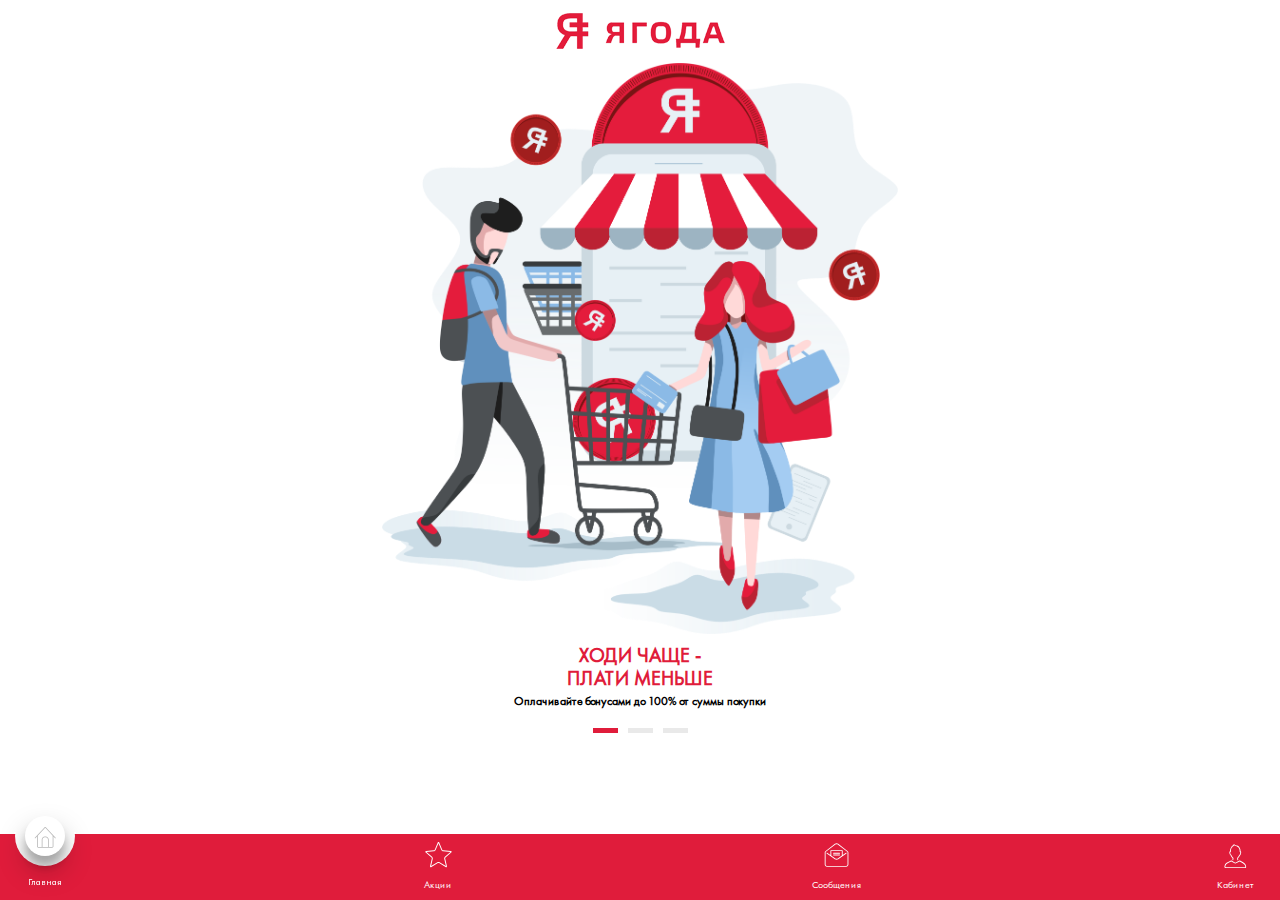
==== commit 3b4bf323: "test" ====
--- a/index.html
+++ b/index.html
@@ -52,6 +52,7 @@
                     </div>
                     <div class="buttons">
                         <a href="auth.html" class="btn">Вход</a>
+                        <a href="registration.html" class="btn">Регистрация</a>
                         <a href="javascript:void(0);" class="btn btn--inverse btn-without-login">Продолжить без регистрации</a>
                     </div>
                 </div>
--- a/styles.css
+++ b/styles.css
@@ -3,7 +3,7 @@
 
 .first-screen__slider h3 {
   color: #e01c3b;
-  font-size: 14px; }
+  font-size: 20px; }
 
 .first-screen__slider p {
   font-size: 12px; }
@@ -122,7 +122,7 @@
   background-color: #f6f6f6; }
 
 .registration p {
-  font-size: 16px;
+  font-size: 14px;
   color: #a6a6a6; }
 
 .registration input {
@@ -144,6 +144,18 @@
 .registration ::-webkit-input-placeholder {
   color: rgba(136, 136, 136, 0.7);
   font-weight: bold; }
+
+.registration :focus::-webkit-input-placeholder {
+  color: transparent; }
+
+.registration :focus::-moz-placeholder {
+  color: transparent; }
+
+.registration :focus:-moz-placeholder {
+  color: transparent; }
+
+.registration :focus:-ms-input-placeholder {
+  color: transparent; }
 
 .registration .btn {
   background-color: #e01c3b;
--- a/template_styles.css
+++ b/template_styles.css
@@ -1,3 +1,4 @@
+@charset "UTF-8";
 @font-face {
   font-family: FuturaPT;
   src: url("fonts/FuturaPT-Book.eot"), url("fonts/FuturaPT-Book.woff"); }
@@ -5,6 +6,9 @@
 @font-face {
   font-family: FuturaPT-Light;
   src: url("fonts/FuturaPT-Light.eot"), url("fonts/FuturaPT-Light.woff"); }
+
+textarea:focus, input:focus, a {
+  outline: none; }
 
 body {
   font-family: FuturaPT;
@@ -83,9 +87,10 @@
       -ms-flex-align: center;
       align-items: center; }
       .first-screen__slider li img {
-        margin: 20px 0; }
+        margin: 10px 0;
+        width: 70%; }
     .first-screen__slider .btn {
-      margin: 10px auto;
+      margin: 0 auto;
       display: block;
       width: 180px; }
     .first-screen__slider h3, .first-screen__slider p {
@@ -124,9 +129,20 @@
     display: -ms-flexbox;
     display: flex; }
 
-.main-pic img {
-  z-index: 10;
-  margin-top: -55px; }
+.main-pic {
+  width: 100%;
+  display: -webkit-box;
+  display: -ms-flexbox;
+  display: flex;
+  -webkit-box-align: center;
+  -ms-flex-align: center;
+  align-items: center;
+  -webkit-box-pack: center;
+  -ms-flex-pack: center;
+  justify-content: center; }
+  .main-pic img {
+    z-index: 10;
+    width: 75%; }
 
 .buttons {
   display: -webkit-box;
@@ -150,6 +166,8 @@
   width: 140px;
   text-align: center;
   border-radius: 5px; }
+  .btn:nth-child(2) {
+    margin-top: 10px; }
   .btn--inverse {
     width: auto;
     margin-top: 0; }
@@ -210,28 +228,28 @@
       position: relative; }
       .menu li.active a:before {
         content: "";
-        width: 10px;
-        height: 10px;
+        width: 2px;
+        height: 2px;
         background-color: #fff;
         position: absolute;
         z-index: 11;
-        top: -11px;
-        left: -13px;
+        top: -4px;
+        left: -11px;
         border-radius: 40%; }
       .menu li.active a:after {
         content: "";
-        width: 10px;
-        height: 10px;
+        width: 2px;
+        height: 2px;
         background-color: #fff;
         position: absolute;
         z-index: 11;
-        top: -11px;
-        right: -13px;
+        top: -4px;
+        right: -11px;
         border-radius: 40%; }
     .menu li.active.message-icon a:before {
-      left: -10px; }
+      left: -7px; }
     .menu li.active.message-icon a:after {
-      right: -10px; }
+      right: -7px; }
     .menu li.active .menu__icon {
       background-color: #fff;
       -webkit-box-shadow: 0 14px 28px rgba(0, 0, 0, 0.25), 0 10px 10px rgba(0, 0, 0, 0.22);
@@ -516,6 +534,8 @@
   overflow: hidden; }
   .invite-friend .btn {
     margin-top: 25px; }
+  .invite-friend img {
+    width: 80%; }
 
 .addresses__phone {
   display: -webkit-box;
@@ -670,96 +690,194 @@
     height: 100%;
     top: 0; }
 
-.registration__form {
-  display: -webkit-box;
-  display: -ms-flexbox;
-  display: flex;
-  -webkit-box-orient: vertical;
-  -webkit-box-direction: normal;
-  -ms-flex-direction: column;
-  flex-direction: column; }
-
-.registration h3 {
-  text-transform: uppercase;
-  font-weight: bold;
-  text-align: center; }
-
-.registration p {
-  font-weight: bold;
-  margin: 20px 0 0 0; }
-
-.registration input {
-  border: none;
-  font-family: FuturaPT;
-  width: 100%;
-  -webkit-box-sizing: border-box;
-  box-sizing: border-box;
-  -webkit-box-shadow: 0 0 30px rgba(166, 166, 166, 0.2);
-  box-shadow: 0 0 30px rgba(166, 166, 166, 0.2);
-  padding: 15px;
-  border-radius: 8px;
-  margin-left: 0;
-  margin-top: 10px; }
-
-.registration input[id="phone"] {
-  text-align: center; }
-  .registration input[id="phone"].phone--left {
-    text-align: left; }
-
-.registration .input-wrap {
-  display: -webkit-box;
-  display: -ms-flexbox;
-  display: flex;
-  -webkit-box-pack: justify;
-  -ms-flex-pack: justify;
-  justify-content: space-between;
-  -webkit-box-align: center;
-  -ms-flex-align: center;
-  align-items: center; }
-  .registration .input-wrap input {
-    width: calc(90%/3); }
-  .registration .input-wrap__item {
-    display: -webkit-box;
-    display: -ms-flexbox;
-    display: flex;
-    width: 48%;
-    -webkit-box-align: center;
-    -ms-flex-align: center;
-    align-items: center;
+.registration {
+  /* стилизуем стандартный текст лейбела(желательно смотреть этот стиль после .items) */
+  /* Задаем параметры нашего селекта - ширину, высоту и line-height(для центрирования текста по вертикали;этот парметр меньше ширины на 4px, т.к. в нашем блоке есть border размером в 2px со всех сторон) */
+  /* Это наша стрелочка, показывающая, что селект можно раскрыть */
+  /* Если ничего не выбрано, то наш изначальный текст черного цвета, как и должно быть */
+  /* Если же что-то выбрано, то наш текст становится невидимым и встает сверху выбранного параметра, чтобы при клике на него можно было заного открыть селект, что не было реализовано прошлым автором */
+  /* Стилизация выключенного селекта */
+  /* Стилизация блока с опциями. min-height сделана для фикса высоты при абсолютном позиционировании, overflow же сделан для фиксированной высоты(см. ниже) */
+  /* Если наш селект закрыт, то он имеет высоту 30px(сделано для того, чтобы слишком большие надписи не растягивали его в высоту)  */
+  /* Все лейбелы(названия опций) изначально скрыты */
+  /* Тут много объяснять не надо - просто выделение при наведении */
+  /* Опять же фикс из-за абсолютного позиционирования */
+  /* Если наш селект открыт, то надо сделать все опции видимыми */
+  /* Если какая-либо опция была выбрана, то сделать ее видимой(при выборе селект автоматически закроется) */ }
+  .registration__form {
+    display: -webkit-box;
+    display: -ms-flexbox;
+    display: flex;
+    -webkit-box-orient: vertical;
+    -webkit-box-direction: normal;
+    -ms-flex-direction: column;
+    flex-direction: column; }
+  .registration h3 {
+    text-transform: uppercase;
+    font-weight: bold;
+    text-align: center; }
+  .registration p {
+    font-weight: bold;
+    margin: 20px 0 0 0; }
+  .registration input {
+    border: none;
+    font-family: FuturaPT;
+    width: 100%;
     -webkit-box-sizing: border-box;
     box-sizing: border-box;
-    margin-top: 8px;
-    padding: 8px 5px;
-    border-radius: 7px; }
-    .registration .input-wrap__item.active {
-      background-color: #e01c3b;
-      color: #fff; }
-      .registration .input-wrap__item.active .sex-icon.male {
-        background-position: 0 -20px; }
-      .registration .input-wrap__item.active .sex-icon.female {
-        background-position: 0 -21px; }
-    .registration .input-wrap__item input {
-      margin-top: 0;
-      width: 10px;
-      opacity: 0; }
-
-.registration .btn {
-  -ms-flex-item-align: center;
-  -ms-grid-row-align: center;
-  align-self: center;
-  width: 160px;
-  margin: 20px 0 0 0; }
-
-.registration .sex-icon {
-  margin-top: 0; }
-  .registration .sex-icon.male {
-    width: 18px;
-    height: 20px;
-    background: url("images/man.png"); }
-  .registration .sex-icon.female {
-    width: 18px;
-    height: 21px;
-    background: url("images/woman.png"); }
+    -webkit-appearance: none;
+    -webkit-box-shadow: 0 0 30px rgba(166, 166, 166, 0.4);
+    box-shadow: 0 0 30px rgba(166, 166, 166, 0.4);
+    padding: 15px;
+    border-radius: 8px;
+    margin-left: 0;
+    margin: 8px 0;
+    -webkit-user-select: text; }
+  .registration input[id="phone"] {
+    text-align: center; }
+    .registration input[id="phone"].phone--left {
+      text-align: left; }
+  .registration .input-wrap {
+    display: -webkit-box;
+    display: -ms-flexbox;
+    display: flex;
+    -webkit-box-pack: justify;
+    -ms-flex-pack: justify;
+    justify-content: space-between;
+    -webkit-box-align: center;
+    -ms-flex-align: center;
+    align-items: center; }
+    .registration .input-wrap input {
+      height: 48px; }
+    .registration .input-wrap__item {
+      display: -webkit-box;
+      display: -ms-flexbox;
+      display: flex;
+      width: 48%;
+      -webkit-box-align: center;
+      -ms-flex-align: center;
+      align-items: center;
+      -webkit-box-sizing: border-box;
+      box-sizing: border-box;
+      margin-top: 8px;
+      padding: 8px 5px;
+      border-radius: 7px; }
+      .registration .input-wrap__item.active {
+        background-color: #e01c3b;
+        color: #fff; }
+        .registration .input-wrap__item.active .sex-icon.male {
+          background-position: 0 -20px; }
+        .registration .input-wrap__item.active .sex-icon.female {
+          background-position: 0 -21px; }
+      .registration .input-wrap__item input {
+        margin-top: 0;
+        width: 10px;
+        opacity: 0;
+        height: auto; }
+  .registration #text, .registration #text1, .registration #text2 {
+    position: absolute;
+    display: block;
+    top: 0;
+    padding-left: 10px; }
+  .registration .select, .registration .select1, .registration .select2 {
+    display: inline-block;
+    width: 100%;
+    height: 48px;
+    line-height: 48px;
+    position: relative;
+    margin-top: 15px; }
+    .registration .select input, .registration .select1 input, .registration .select2 input {
+      display: none; }
+  .registration .select:before, .registration .select1:before, .registration .select2:before {
+    content: "";
+    display: inline-block;
+    background: url("images/arrow.png");
+    position: absolute;
+    right: 10px;
+    top: 12px;
+    z-index: 2;
+    width: 24px;
+    height: 24px;
+    text-align: center;
+    cursor: pointer; }
+  .registration .select:before {
+    z-index: 9; }
+  .registration .select1:before {
+    z-index: 7; }
+  .registration .select2:before {
+    z-index: 5; }
+  .registration .select input[name="list"]:not(:checked) ~ #text, .registration .select1 input[name="list1"]:not(:checked) ~ #text1,
+  .registration .select2 input[name="list2"]:not(:checked) ~ #text2 {
+    color: #a6a6a6;
+    font-weight: bold; }
+  .registration .select input[name="list"]:checked ~ #text, .registration .select1 input[name="list1"]:checked ~ #text1,
+  .registration .select2 input[name="list2"]:checked ~ #text2 {
+    background: transparent;
+    color: transparent;
+    z-index: 2; }
+  .registration #select:disabled ~ .items #text, .registration #select1:disabled ~ .items1 #text1,
+  .registration #select2:disabled ~ .items2 #text2 {
+    background: #eee; }
+  .registration .items, .registration .items1, .registration .items2 {
+    display: block;
+    min-height: 48px;
+    position: absolute;
+    overflow: hidden;
+    width: 100%;
+    cursor: pointer;
+    -webkit-box-shadow: 0 0 30px rgba(166, 166, 166, 0.4);
+    box-shadow: 0 0 30px rgba(166, 166, 166, 0.4);
+    border-radius: 8px;
+    z-index: 8; }
+  .registration .items1 {
+    z-index: 6; }
+  .registration .items2 {
+    z-index: 4; }
+  .registration #select:not(:checked) ~ .items, .registration #select1:not(:checked) ~ .items1,
+  .registration #select2:not(:checked) ~ .items2 {
+    height: 48px; }
+  .registration .items label, .registration .items1 label, .registration .items2 label {
+    border-top: 1px solid #ddd;
+    display: none;
+    padding-left: 10px;
+    background: white; }
+  .registration .items label:hover, .registration .items1 label:hover, .registration .items2 label:hover {
+    background: #eee;
+    cursor: pointer; }
+  .registration #select:checked ~ .items, .registration #select1:checked ~ .items1, .registration #select2:checked ~ .items2 {
+    padding-top: 48px; }
+  .registration #select:checked ~ .items label {
+    display: block;
+    color: #a6a6a6; }
+  .registration #select1:checked ~ .items1 label {
+    display: block;
+    color: #a6a6a6; }
+  .registration #select2:checked ~ .items2 label {
+    display: block;
+    color: #a6a6a6; }
+  .registration .items input:checked + label, .registration .items1 input:checked + label, .registration .items2 input:checked + label {
+    display: block !important;
+    border: none;
+    background: white;
+    color: #a6a6a6;
+    font-weight: bold; }
+  .registration .btn {
+    -ms-flex-item-align: center;
+    -ms-grid-row-align: center;
+    align-self: center;
+    width: 160px;
+    margin: 20px 0 0 0; }
+  .registration .sex-icon {
+    margin-top: 0;
+    margin-left: 10px; }
+    .registration .sex-icon.male {
+      width: 18px;
+      height: 20px;
+      background: url("images/man.png"); }
+    .registration .sex-icon.female {
+      width: 18px;
+      height: 21px;
+      background: url("images/woman.png"); }
 
 .confirm p {
   text-align: center; }
@@ -770,11 +888,16 @@
   box-shadow: none;
   text-align: center; }
 
+.bonus p {
+  color: #a6a6a6;
+  font-size: 14px; }
+
 .bonus__title {
   text-transform: uppercase;
   font-size: 22px;
   border-left: 5px solid #e01c3b;
-  padding-left: 15px; }
+  padding-left: 15px;
+  width: 80%; }
 
 .bonus .profile__links li {
   display: -webkit-box;
@@ -794,7 +917,8 @@
     font-weight: bold;
     padding: 0 15px 0 10px;
     -webkit-box-sizing: border-box;
-    box-sizing: border-box; }
+    box-sizing: border-box;
+    font-size: 14px; }
   .bonus .profile__links li div {
     width: 40px; }
 
@@ -808,6 +932,8 @@
     background-color: #e01c3b; }
   .status p {
     text-transform: uppercase; }
+  .status > p {
+    margin-left: 20px; }
   .status__list li {
     display: -webkit-box;
     display: -ms-flexbox;
@@ -900,9 +1026,9 @@
           -webkit-box-direction: normal;
           -ms-flex-direction: column;
           flex-direction: column;
-          width: 37%; }
+          width: 110px; }
         .recomendation__scheme ul li div:last-child {
-          width: 63%;
+          width: 55%;
           display: -webkit-box;
           display: -ms-flexbox;
           display: flex;
@@ -920,7 +1046,7 @@
             bottom: -27px; }
         .recomendation__scheme ul li div p {
           margin: 0;
-          font-size: 16px;
+          font-size: 14px;
           font-weight: bold; }
           .recomendation__scheme ul li div p:first-child {
             text-transform: uppercase;
@@ -964,7 +1090,10 @@
   border-radius: 0 0 8px 8px; }
   .result p {
     color: #000;
-    font-size: 16px; }
+    font-size: 14px;
+    font-weight: bold; }
+  .result > div > span {
+    margin-left: 7px; }
   .result div {
     display: -webkit-box;
     display: -ms-flexbox;
@@ -976,14 +1105,16 @@
     -ms-flex-pack: justify;
     justify-content: space-between; }
     .result div span {
-      font-weight: bold; }
-    .result div p {
-      margin: 7px; }
+      font-weight: bold;
+      font-size: 14px; }
     .result div .shop__bonus {
       background-color: #fff;
-      margin-top: 0; }
-    .result div .shop__amount {
-      text-align: center; }
+      margin-top: 0;
+      -webkit-box-pack: center;
+      -ms-flex-pack: center;
+      justify-content: center; }
+      .result div .shop__bonus p {
+        margin: 7px; }
 
 .messages__link {
   position: absolute;
@@ -1094,6 +1225,8 @@
   position: relative; }
   .shop-card .btn {
     display: block; }
+  .shop-card__buttons .btn {
+    margin-top: 0; }
   .shop-card__left, .shop-card__right {
     width: 49%; }
   .shop-card__desc {
@@ -1133,7 +1266,8 @@
     padding-bottom: 8px; }
     .shop-card__bonus span {
       width: 80%;
-      margin-left: 5px; }
+      margin-left: 5px;
+      font-size: 14px; }
   .shop-card__share {
     text-align: center;
     padding: 8px 15px;
@@ -1208,7 +1342,8 @@
       padding: 15px;
       margin-top: 15px;
       -webkit-box-shadow: 0 10px 30px rgba(166, 166, 166, 0.2);
-      box-shadow: 0 10px 30px rgba(166, 166, 166, 0.2); }
+      box-shadow: 0 10px 30px rgba(166, 166, 166, 0.2);
+      margin-left: 0; }
     .share-bonus__wrap .btn {
       -ms-flex-item-align: center;
       -ms-grid-row-align: center;
@@ -1394,7 +1529,8 @@
       border-radius: 5px;
       margin: 0; }
       .chat__item.bonus span {
-        color: #e01c3b; }
+        color: #e01c3b;
+        margin-top: 5px; }
     .chat__item.leave-review {
       background-color: #fff;
       color: #e01c3b;
@@ -1419,35 +1555,56 @@
 
 .message-area {
   position: relative;
-  margin-top: 50px; }
+  margin-top: 50px;
+  display: -webkit-box;
+  display: -ms-flexbox;
+  display: flex;
+  -webkit-box-pack: justify;
+  -ms-flex-pack: justify;
+  justify-content: space-between;
+  -webkit-box-align: center;
+  -ms-flex-align: center;
+  align-items: center; }
+  .message-area__left {
+    width: 82%;
+    position: relative;
+    display: -webkit-box;
+    display: -ms-flexbox;
+    display: flex; }
+  .message-area__right {
+    width: 15%; }
   .message-area textarea {
-    width: 100%;
-    height: 200px;
+    width: 80%;
     background-color: #f0f0f0;
     border: none;
     font-family: FuturaPT;
-    border-radius: 8px;
-    resize: none; }
-  .message-area__send-btn {
-    width: 40px;
-    height: 40px;
-    background-color: #e01c3b;
-    position: absolute;
-    top: -20px;
-    left: 50%;
-    margin-left: -20px;
-    border-radius: 50px; }
-    .message-area__send-btn input {
-      width: 40px;
-      height: 40px;
-      margin-left: 0;
-      opacity: 0; }
-    .message-area__send-btn svg {
-      position: absolute;
-      top: 0;
-      left: 0; }
+    border-radius: 8px 0 0 8px;
+    resize: none;
+    padding: 15px 15px 0 15px;
+    -webkit-box-sizing: border-box;
+    box-sizing: border-box;
+    color: #000; }
+  .message-area :-moz-placeholder {
+    color: rgba(136, 136, 136, 0.7);
+    font-weight: bold; }
+  .message-area :-ms-input-placeholder {
+    color: rgba(136, 136, 136, 0.7);
+    font-weight: bold; }
+  .message-area ::-moz-placeholder {
+    color: rgba(136, 136, 136, 0.7);
+    font-weight: bold; }
+  .message-area ::-webkit-input-placeholder {
+    color: rgba(136, 136, 136, 0.7);
+    font-weight: bold; }
+  .message-area :focus::-webkit-input-placeholder {
+    color: transparent; }
+  .message-area :focus::-moz-placeholder {
+    color: transparent; }
+  .message-area :focus:-moz-placeholder {
+    color: transparent; }
+  .message-area :focus:-ms-input-placeholder {
+    color: transparent; }
   .message-area__icons {
-    position: absolute;
     top: 10px;
     right: 10px;
     display: -webkit-box;
@@ -1455,4 +1612,21 @@
     display: flex;
     -webkit-box-align: center;
     -ms-flex-align: center;
-    align-items: center; }
+    align-items: center;
+    background-color: #f0f0f0;
+    padding-top: 10px;
+    border-radius: 0 8px 8px 0; }
+  .message-area__send-btn {
+    background-color: #e01c3b;
+    border-radius: 8px;
+    width: 50px;
+    height: 50px;
+    display: -webkit-box;
+    display: -ms-flexbox;
+    display: flex;
+    -webkit-box-align: center;
+    -ms-flex-align: center;
+    align-items: center;
+    -webkit-box-pack: center;
+    -ms-flex-pack: center;
+    justify-content: center; }
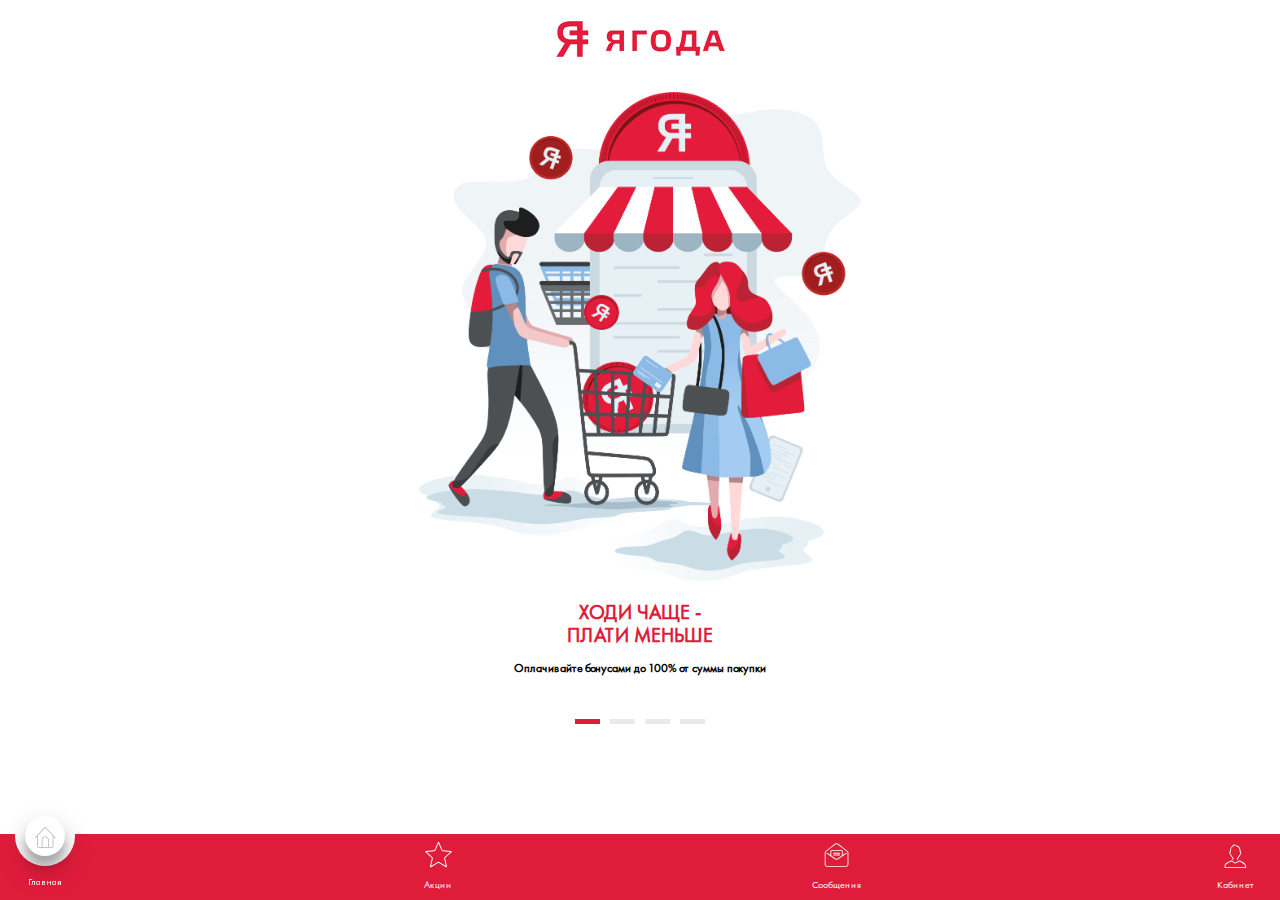
==== commit b7325e85: "test" ====
--- a/index.html
+++ b/index.html
@@ -37,26 +37,23 @@
                                     <p>Узнавай о выгодных предложениях вовремя!</p>
                                     <a href="javascript:void(0);" class="btn">Включить уведомления</a>
                                 </li>
+                                <li>
+                                    <!--Вход или регистрация-->
+                                    <div class="intro">
+                                        <div class="main-pic">
+                                            <img src="images/background-main.png" alt="Ягода">
+                                        </div>
+                                        <div class="buttons">
+                                            <a href="auth.html" class="btn">Вход</a>
+                                            <a href="registration.html" class="btn">Регистрация</a>
+                                            <a href="javascript:void(0);" class="btn btn--inverse btn-without-login">Продолжить без регистрации</a>
+                                        </div>
+                                    </div>
+                                </li>
                             </ul>
                         </div>
-                    </div>
-                        
+                    </div>                  
                 </div>
-                <!--Вход или регистрация-->
-                <div class="intro">
-                    <div class="logo">
-                        <img src="images/logo.png" alt="">
-                    </div>
-                    <div class="main-pic">
-                        <img src="images/background-main.png" alt="Ягода">
-                    </div>
-                    <div class="buttons">
-                        <a href="auth.html" class="btn">Вход</a>
-                        <a href="registration.html" class="btn">Регистрация</a>
-                        <a href="javascript:void(0);" class="btn btn--inverse btn-without-login">Продолжить без регистрации</a>
-                    </div>
-                </div>
-
 
                 <div class="main-page">
                     <!--Главная-->
--- a/styles.css
+++ b/styles.css
@@ -13,7 +13,8 @@
   color: #fff; }
   .btn--inverse {
     background-color: transparent;
-    color: #e01c3b; }
+    color: #e01c3b;
+    font-size: 14px; }
 
 .menu {
   background-color: #e01c3b; }
--- a/template_styles.css
+++ b/template_styles.css
@@ -85,31 +85,40 @@
       justify-content: center;
       -webkit-box-align: center;
       -ms-flex-align: center;
-      align-items: center; }
+      align-items: center;
+      padding: 20px 0; }
       .first-screen__slider li img {
         margin: 10px 0;
-        width: 70%; }
+        width: 60%; }
     .first-screen__slider .btn {
-      margin: 0 auto;
-      display: block;
-      width: 180px; }
+      display: -webkit-box;
+      display: -ms-flexbox;
+      display: flex;
+      -webkit-box-pack: center;
+      -ms-flex-pack: center;
+      justify-content: center;
+      -webkit-box-align: center;
+      -ms-flex-align: center;
+      align-items: center;
+      width: 180px;
+      padding: 0;
+      height: 35px; }
     .first-screen__slider h3, .first-screen__slider p {
-      text-align: center; }
+      text-align: center;
+      margin: 10px 0; }
     .first-screen__slider h3 {
       text-transform: uppercase;
-      width: 80%;
-      margin: 0 auto; }
+      width: 80%; }
     .first-screen__slider p {
       font-weight: bold;
-      width: 70%;
-      margin: 5px auto; }
+      width: 85%;
+      margin: 5px auto 10px auto; }
 
 .logo {
   position: relative;
   z-index: 11; }
 
 .intro {
-  height: calc(100vh - 150px);
   display: -webkit-box;
   display: -ms-flexbox;
   display: flex;
@@ -122,12 +131,12 @@
   justify-content: center;
   -webkit-box-align: center;
   -ms-flex-align: center;
-  align-items: center;
-  display: none; }
+  align-items: center; }
   .intro--registration {
     display: -webkit-box;
     display: -ms-flexbox;
-    display: flex; }
+    display: flex;
+    height: calc(100vh - 150px); }
 
 .main-pic {
   width: 100%;
@@ -169,7 +178,7 @@
   .btn:nth-child(2) {
     margin-top: 10px; }
   .btn--inverse {
-    width: auto;
+    width: 100%;
     margin-top: 0; }
 
 .menu {
@@ -180,7 +189,7 @@
   padding: 0px 25px 10px 25px;
   -webkit-box-sizing: border-box;
   box-sizing: border-box;
-  z-index: 20; }
+  z-index: 100; }
   .menu ul {
     display: -webkit-box;
     display: -ms-flexbox;
@@ -718,7 +727,7 @@
     text-align: center; }
   .registration p {
     font-weight: bold;
-    margin: 20px 0 0 0; }
+    margin: 7px 0 0 0; }
   .registration input {
     border: none;
     font-family: FuturaPT;
@@ -746,7 +755,8 @@
     justify-content: space-between;
     -webkit-box-align: center;
     -ms-flex-align: center;
-    align-items: center; }
+    align-items: center;
+    margin-bottom: 7px; }
     .registration .input-wrap input {
       height: 48px; }
     .registration .input-wrap__item {
@@ -785,7 +795,7 @@
     height: 48px;
     line-height: 48px;
     position: relative;
-    margin-top: 15px; }
+    margin: 7px 0; }
     .registration .select input, .registration .select1 input, .registration .select2 input {
       display: none; }
   .registration .select:before, .registration .select1:before, .registration .select2:before {
@@ -861,6 +871,19 @@
     background: white;
     color: #a6a6a6;
     font-weight: bold; }
+  .registration #select, .registration #select1, .registration #select2 {
+    width: 100%;
+    display: block;
+    position: absolute;
+    line-height: 48px;
+    height: 48px;
+    margin: 0; }
+  .registration #select, .registration .select {
+    z-index: 60; }
+  .registration #select1, .registration .select1 {
+    z-index: 40; }
+  .registration #select2, .registration .select2 {
+    z-index: 20; }
   .registration .btn {
     -ms-flex-item-align: center;
     -ms-grid-row-align: center;
